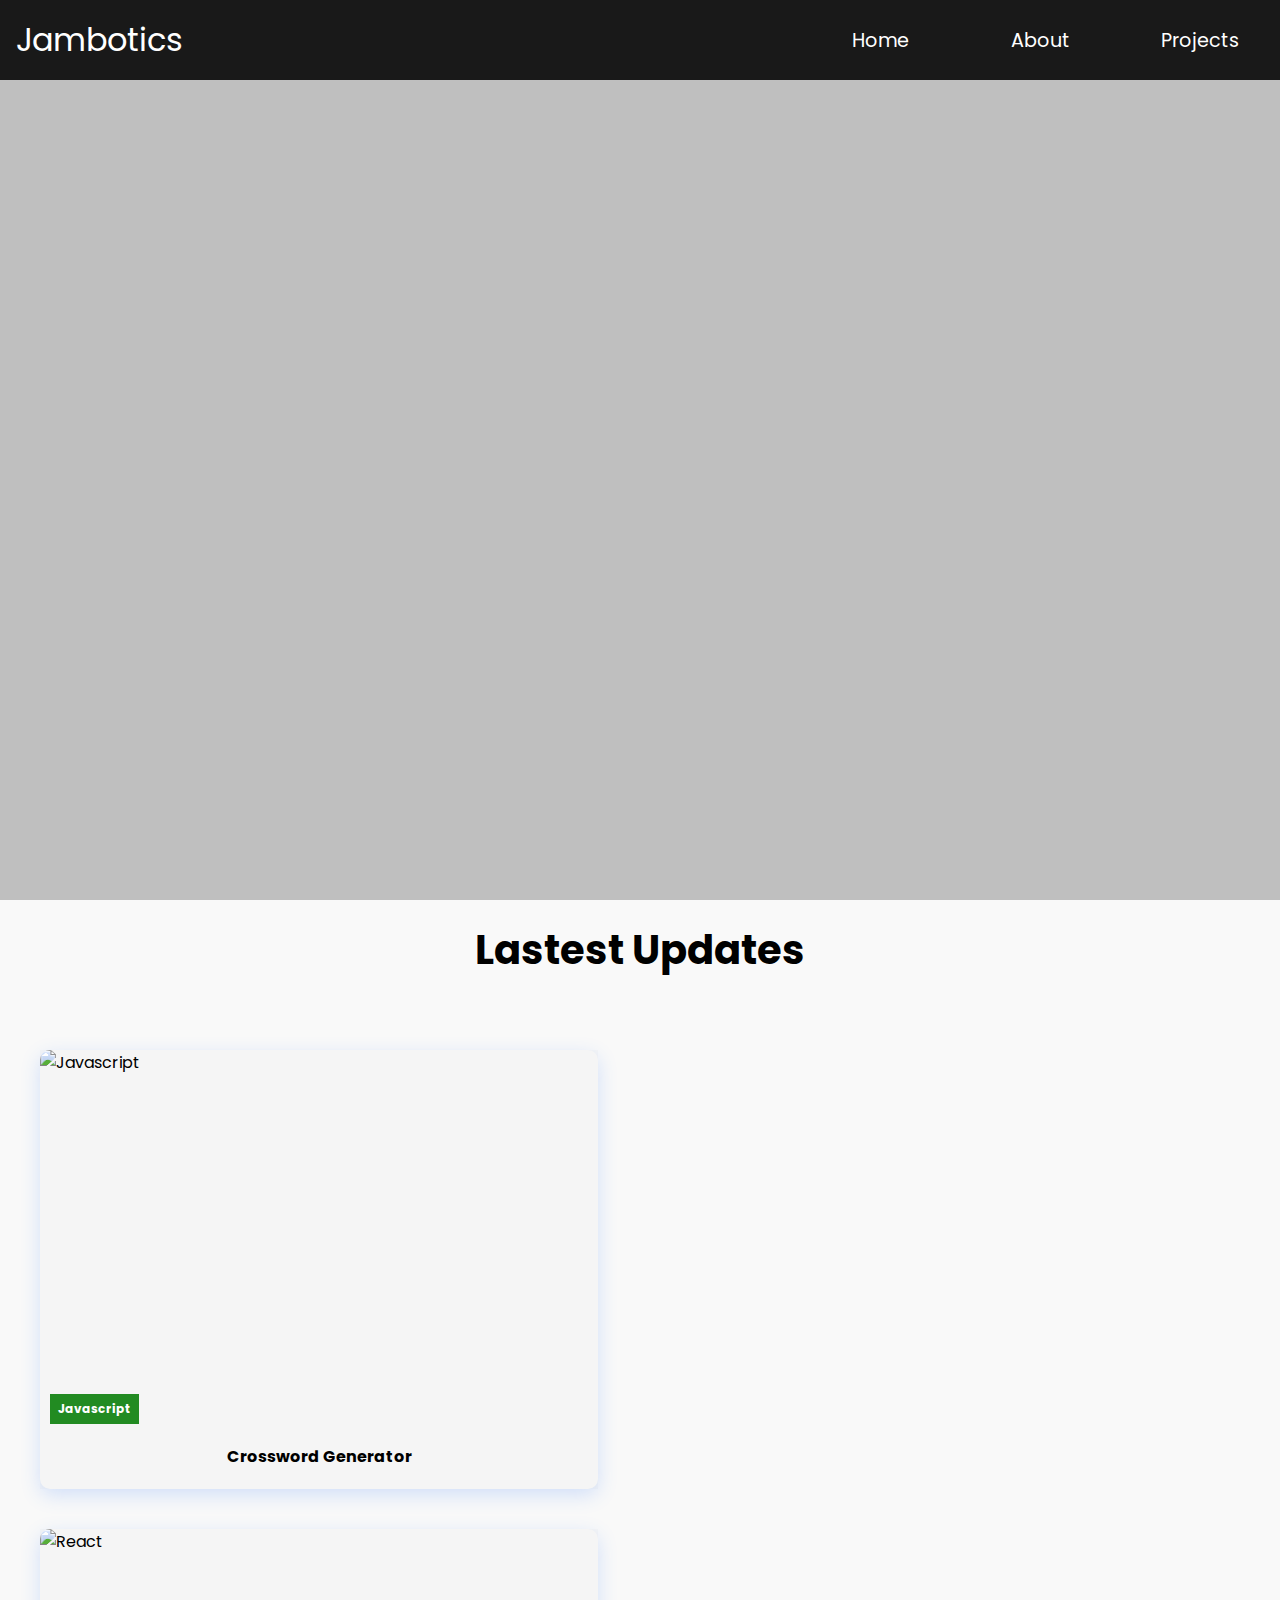
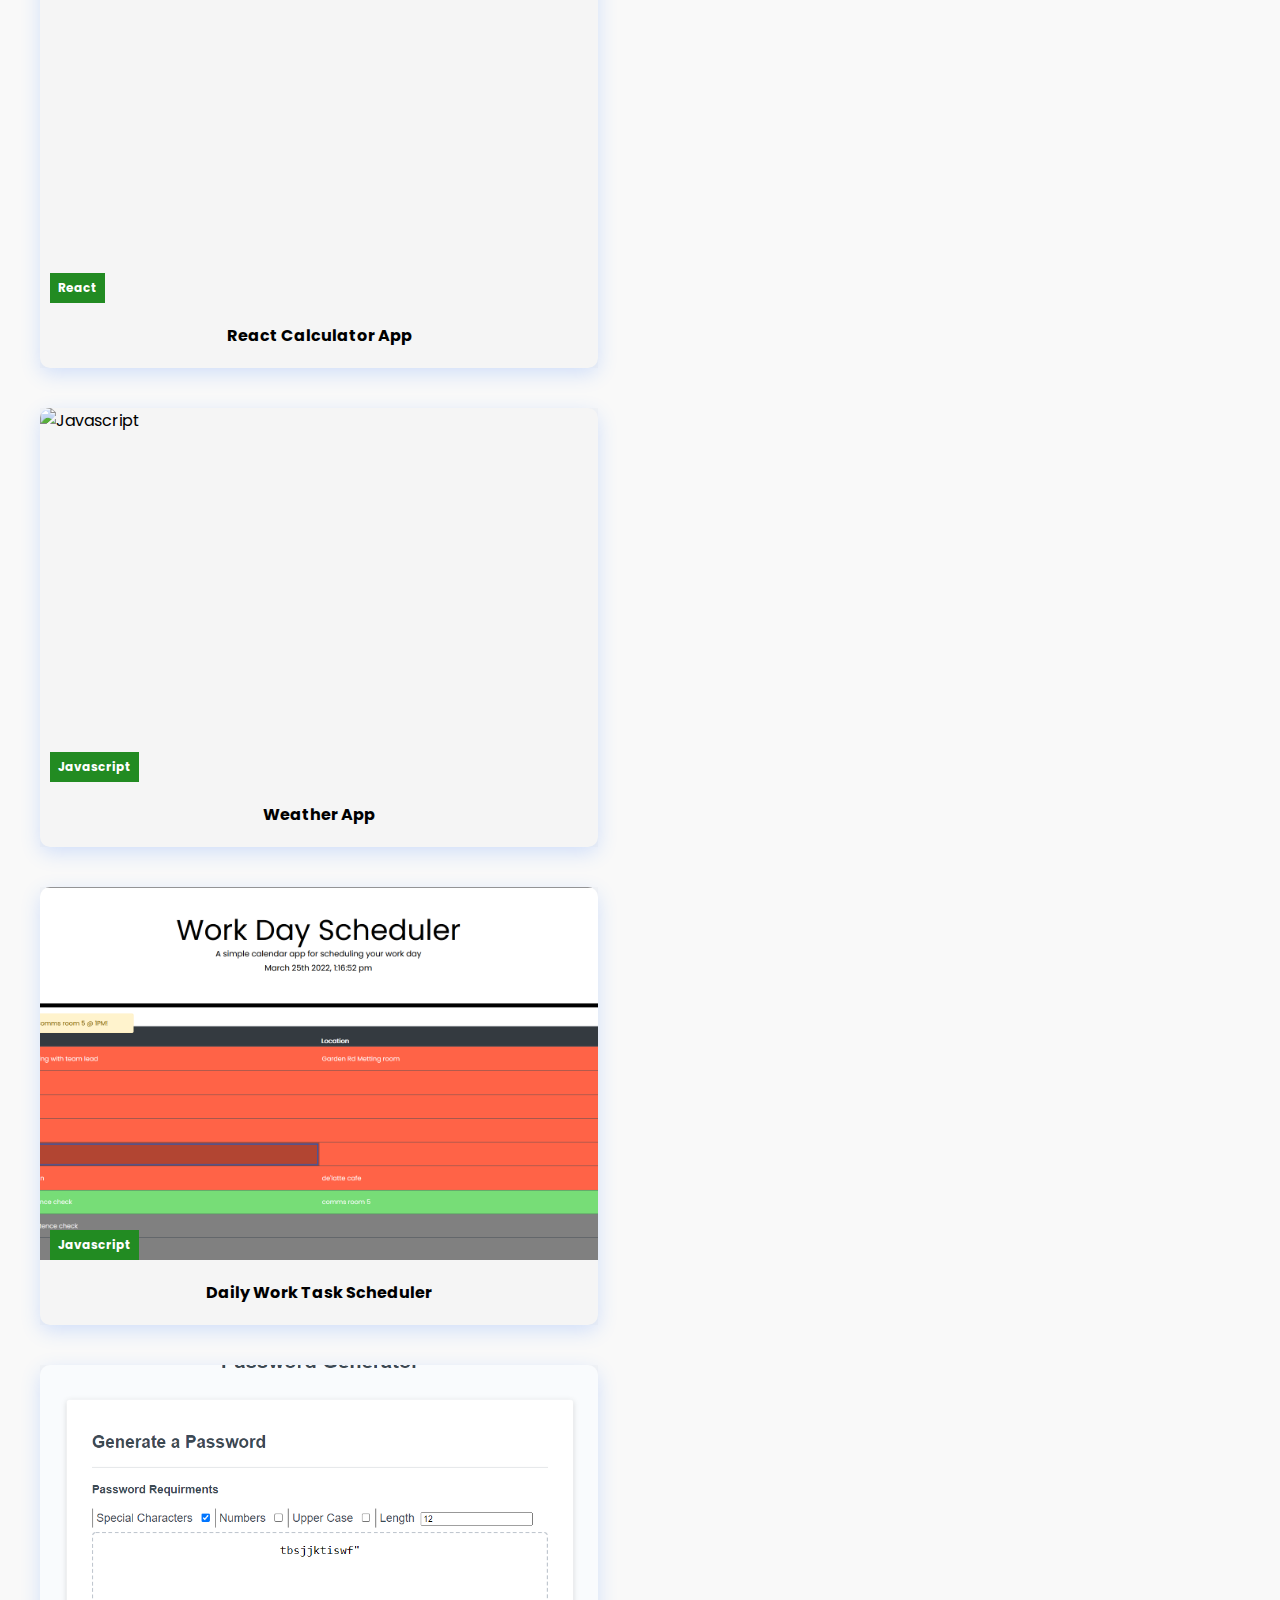
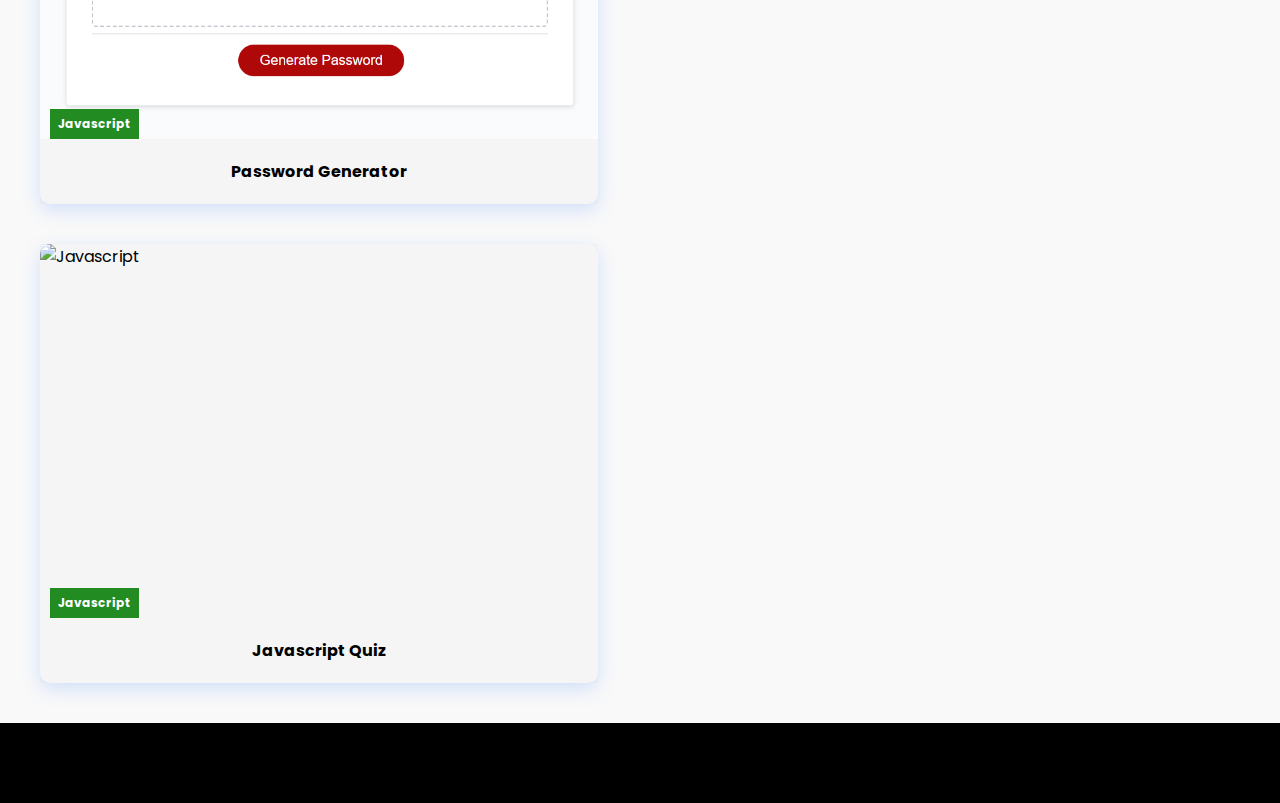
==== index.html @ 5c4785f8 "Add files via upload" ====
<!DOCTYPE html>
<html lang="en">
<head>
    <meta charset="UTF-8">
    <meta http-equiv="X-UA-Compatible" content="IE=edge">
    <meta name="viewport" content="width=device-width, initial-scale=1.0">
    <link rel="stylesheet" href="index.css">
    <script src="https://ajax.googleapis.com/ajax/libs/jquery/3.6.0/jquery.min.js"></script>
    <link rel="stylesheet" href="https://pro.fontawesome.com/releases/v5.10.0/css/all.css" integrity="sha384-AYmEC3Yw5cVb3ZcuHtOA93w35dYTsvhLPVnYs9eStHfGJvOvKxVfELGroGkvsg+p" crossorigin="anonymous"/>
    <title>Jambotics</title>
</head>
<body>
    <!--
        Top nav
    -->
    <header>
        <nav class="Nav">
            <div class="NavContainer">
                <a class="NavLogo" href='/'>
                    Jambotics  <i class="fas fa-robot"></i>
                </a>
            </div>
            <div class="HamburgerMenu">
                <ul>
                    <li>
                        <a class="NavLink" href='/'}>Home</a>
                    </li>
                    <li>
                        <a class="NavLink" href='/about'>About</a>
                    </li>
                    <li>
                        <a class="NavLink" href='/projects' >Projects</a>
                    </li>
                </ul>
            </div>
        </nav>
    </header>
    <!--
        hero section
    -->
    <div class='HeroSection'>
        <video loop autoPlay muted src="./assets/MVI_0322.MP4">
        <h1>Future Awaits</h1>
        <p>For everything tech related</p>
    </div>
    <!--
        updates
    -->
    <div class="UpdatesSection">
        <h1>Lastest Updates</h1>
        <div class="UpdatesWrapper" id="updates">

        </div>
    </div>
    <!--
        footer
    -->
    <footer class='Footer'>
        <div class="FooterWrapper">
            <ul class='FooterInner'>
                <li class='FooterItem'>
                    <a><i class="fab fa-twitter"></i></a>
                </li>
                <li class='FooterItem'>
                    <a><i class="fab fa-linkedin-in"></i></a>
                </li>
                <li class='FooterItem'>
                    <a target="_blank" href='https://github.com/jamesthomasbester'><i class="fab fa-github-alt"></i></a>
                </li>
            </ul>
        </div>
    </footer>
</body>
<script src="index.js"></script>
</html>
---- index.css ----
/* Imports */
@import url('https://fonts.googleapis.com/css2?family=Poppins:ital,wght@0,100;0,200;0,300;0,400;0,600;0,700;0,800;0,900;1,100;1,200;1,300;1,400;1,500;1,600;1,700;1,800;1,900&display=swap');
/* Core */
:root{
  --themePrimary: #fff;
  --themeSecondary: #000;
  --themeAccentPrimary: #4F772D;
}
*{
  box-sizing: border-box;
  margin: 0;
  padding: 0;
  font-family: 'Poppins', sans-serif;
  font-size: 1rem;
}
i:hover{
  color: #fff;
  cursor: pointer;
  transform: scale(1.1);
}
/* Nav */
.Nav{
  z-index: 1;
  background: rgb(25,25,25);
  height: 80px;
  top: 0;
  width: 100%;
  display: flex;
  position: fixed;
  justify-content: center;
  align-items: center;
}
.NavContainer{
  color: #fff;
  width: 100%;
  justify-content: left;
  display: flex;
}
.NavLogo{
  text-decoration: none;
  margin-left: 1rem;
  color: #fff;
  font-size: 2rem;
}
.fa-robot{
  color: #fff;
  font-size: 2rem;
}
.HamburgerMenu{
  right: 0;
  width: 60%;
  height:80px;
}
.HamburgerMenu ul{
  height: 100%;
  justify-content: center;
  display: flex;
  flex-direction: row;
  align-items: center;
}
.HamburgerMenu li{
  display: flex;
  height: 80px;
  width: 100%;
  justify-content: center;
  align-items: center;
  text-align: center;
  list-style: none;
}
.NavLink{
  align-items: center;
  justify-content: center;
  font-size: 1.2rem;
  color: #fff;
  text-decoration: none;
}
.HamburgerMenu li:hover{
  border-bottom: 3px solid #fff; 
}
.fa-bars{
  color: #fff;
  margin-right: 2rem;
  font-size: 2rem;
}
@media screen and (max-width:760px){
  .HamburgerMenu{
    display: flex;
    flex-direction: column;
    width: 100%;
    height: 90vh;
    position: absolute;
    top: 80px;
    left: -100%;
    opacity: 1;
    transition: all 0.5s ease;
  }
  .HamburgerMenu.active{
    background: rgba(0, 0, 0, 0.7);
    left: 0;
    justify-content: center;
    opacity: 1;
    transition: all 0.5s ease;
    z-index: 1;
  }
  .HamburgerMenu ul{
    display: flex;
    flex-direction: column;
  }
  .HamburgerMenu li:hover{
    border: none;
  }
}
/* Home */
.Home{

}
/* Hero Section */
.HeroSection{
  justify-content:center;
  text-align: center;
  display: flex;
  flex-direction: column;
  width: 100%;
  height: 100vh;
  box-shadow: inset 0 0 0 1000px rgba(0, 0, 0, 0.25);
}
.HeroSection video{
    object-fit: cover;
    width: 100%;
    height: 100%;
    position: fixed;
    z-index:-1;
}
.HeroSection h1{
  margin-bottom: 20px;
  color: #fff;
  text-shadow: 1px 1px rgba(255,255,255, 0.5);
  font-size: 3rem;
} 
.HeroSection p{
  color: #fff;
  font-size: 1.3rem;
}
/* Updates Section */
.UpdatesSection{
  width: 100%;
  max-width: 100%;
  display: flex;
  flex-direction: column;
  justify-content: center;
  align-self: center;
  background: #f9f9f9;
  padding: 20px;
}
.UpdatesSection h1{
  max-width: 100%;
  text-align:center;
  font-size: 2.5rem;
}
.UpdatesWrapper{
  max-width: 100%;
  display: grid;
  grid-template-columns: repeat(2, 1fr);
  margin-top: 50px;
  justify-content: center;
  align-items: center;
}
/* Feed */
.ArticleItem{
  width: 90%;
  background-color: #f5f5f5;
  margin:20px ;
}
.ArticleLink {
  display: flex;
  flex-direction: column;
  width: 100%;
  box-shadow: 0 6px 20px rgba(56, 125, 255, 0.2);
  border-radius: 10px;
  text-decoration: none;
  color: #000;
  overflow: hidden;
}
.ArticleTag{
  overflow: hidden;
  position: relative;
  width: 100%;
  padding-top: 67%;
}
.ArticleTag::after{
  content: attr(data-category);
  position: absolute;
  bottom: 0;
  margin-left: 10px;
  padding: 6px 8px;
  max-width: calc((-100%)- 60px);
  font-size: 12px;
  font-weight: 700;
  color: #fff;
  background-color:forestgreen;
  box-sizing: border-box;
}
.ArticleImg{
  position: absolute;
  top: 0;
  right: 0;
  left: 0;
  bottom: 0;
  width: 100%;
  height: 100%;
  object-fit: cover;
  transition: all 0.2s linear;
}
.ArticleImg:hover{
  transform: scale(1.1);
}
.ArticleTitle{
  padding: 20px 30px;
  text-align: center;
}
/* Feed Item */
.FeedPage{
  height: 300px;
}
.FeedArticle{
  padding-top: 100px;
  text-align: center;
  background: blue;
  width: 100%;
  height: 100%;
  color: #000;
}
/* Projects */
.ProjectsPage{
  position: relative;
  display: inline;
  flex-grow: 1;
  height:100%;
  width:100%;
  justify-content: center;
  align-items: center;
  margin-top: 100px;
}
.ProjectsWrapper{
  display: grid;
  justify-content: center;
  grid-template-columns: repeat(5, 1fr);
  align-items: center;
  flex-direction: row;
  margin-top: 120px;
  width:100%;
  height:100%;
}
/* About */
.AboutPage {
  margin-top: 80px;
  display: flex;
  flex-grow: 1;
}
.ProfileWrapper{
  width:100%;
  height:100%;
}
.ProfileWrapper h1{
  font-size: 4rem;
  text-transform:uppercase;
}
.ProfileBanner{
  z-index: 1;
  height: 500px;
  width: 100%;
  background: linear-gradient(to right, rgba(0,0,0,0.1) 0%, rgba(0,0,0,0.3) 50% , rgba(255,255,255,0.3) 100%);
  display: flex;
  flex-direction: row;
}
.RightImg{
  background-color: black;
  z-index: -1;
  justify-content: center;
  align-items: center;
  display: flex;
  width: 100%;
  height: 100%;
}
.RightImg img{
  height: 100%;
}
.LeftImg{
  z-index: -1;
  background: black;
  width: 100%;
  height: 100%;
}
.LeftImg h1{
  font-size: 3rem;
  color: white;
}
/* Weather Page */
.map-container{
  background-color: black;
  margin-top: 80px;
  display:flex;
  flex-direction: column;
  overflow: hidden;
  height: 100vh;
  min-height: 100vh;
  width: 100%;
  justify-content: center;
}

.map-container input{
  background-color: rgba(0,0,0, 0.7);
  color: whitesmoke;
  text-align: center;
  text-transform: uppercase;
  width: 230px;
  height: 30px;
  border: none;
  border-radius: 10px;
  position: fixed;
  top: 20%;
  left: calc(50% - 115px);
}

.blue{
  background-color: rgba(0,0,0, 0.4);
  position: absolute;
  box-shadow: 2px 2px 2px 2px rgba(255, 255, 255, 0.3);
  bottom: calc(50% - 135px);
  left: calc(50% - 125px);
  border-radius: 50%;
  width: 250px;
  height: 250px;
  border: 7px solid aqua;
  animation: circle 2.5s infinite alternate;
}

.red{
    background-color: rgba(0,0,0, 0.4);
    position: absolute;
    box-shadow: 2px 2px 2px 2px rgba(255, 255, 255, 0.3);
    bottom: calc(50% - 135px);
    left: calc(50% - 125px);
    border-radius: 50%;
    width: 250px;
    height: 250px;
    border: 7px solid orangered;
    animation: fire 2.5s infinite alternate;
}

@keyframes circle {
  0%{
    border-color: aquamarine;
    transform: scale(1);
  }
  100%{
    border-color: aqua;
    transform: scale(1.05);
  }
}

@keyframes fire {
  0%{
    border-color: orangered;
    transform: scale(1);
  }
  100%{
    border-color: crimson;
    transform: scale(1.05);
  }
}

.info{
  position: absolute;
  bottom: 30px;
  left: calc(50% - 90px);
  color: azure;
}


.h2temp{
  color: whitesmoke;
  font-size: 5rem;
  margin-top: calc(50% - 3rem);
  text-align: center;
  font-weight: 200;
}

@media screen and (max-height: 560px) {

  .blue{
    top: 200px;
  }
  .red{
    top: 200px;
  }
  .Nav{
    height: 30px;
  }
}
/* Footer */
.Footer {
  display: flex;
  bottom: 0;
  flex-grow: 1;
  width: 100%;
  background: #000;
  color: #fff;
}

.FooterWrapper{
  width: 100%;
  margin: 20px;
}

.FooterInner {
  width: 100%;
  justify-content: center;
  display: flex;
  flex-direction: row;
  list-style: none;
}

.FooterItem{
  margin:20px 40px;
}

.FooterItem a {
  text-decoration: none;
  color: #fff;
}
/* rock paper scissors */
.rock{
  margin-top: 80px;
}
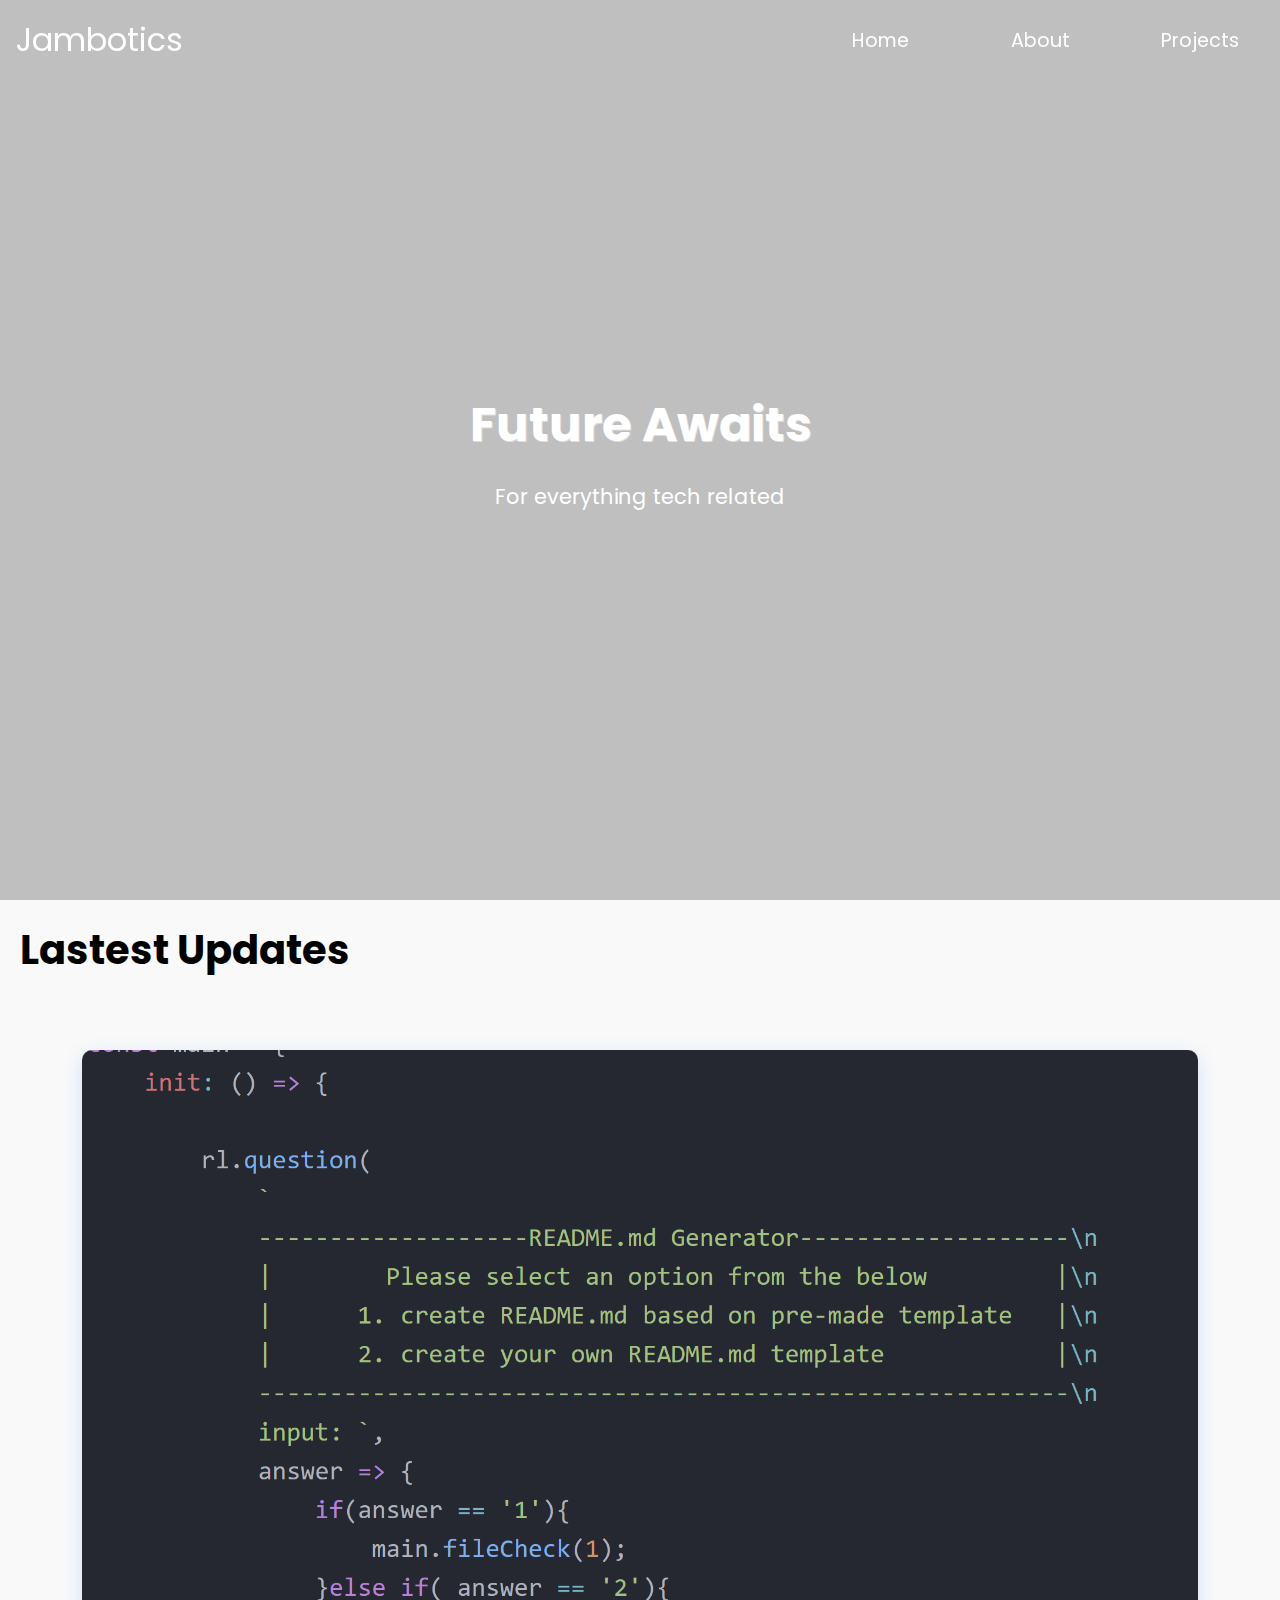
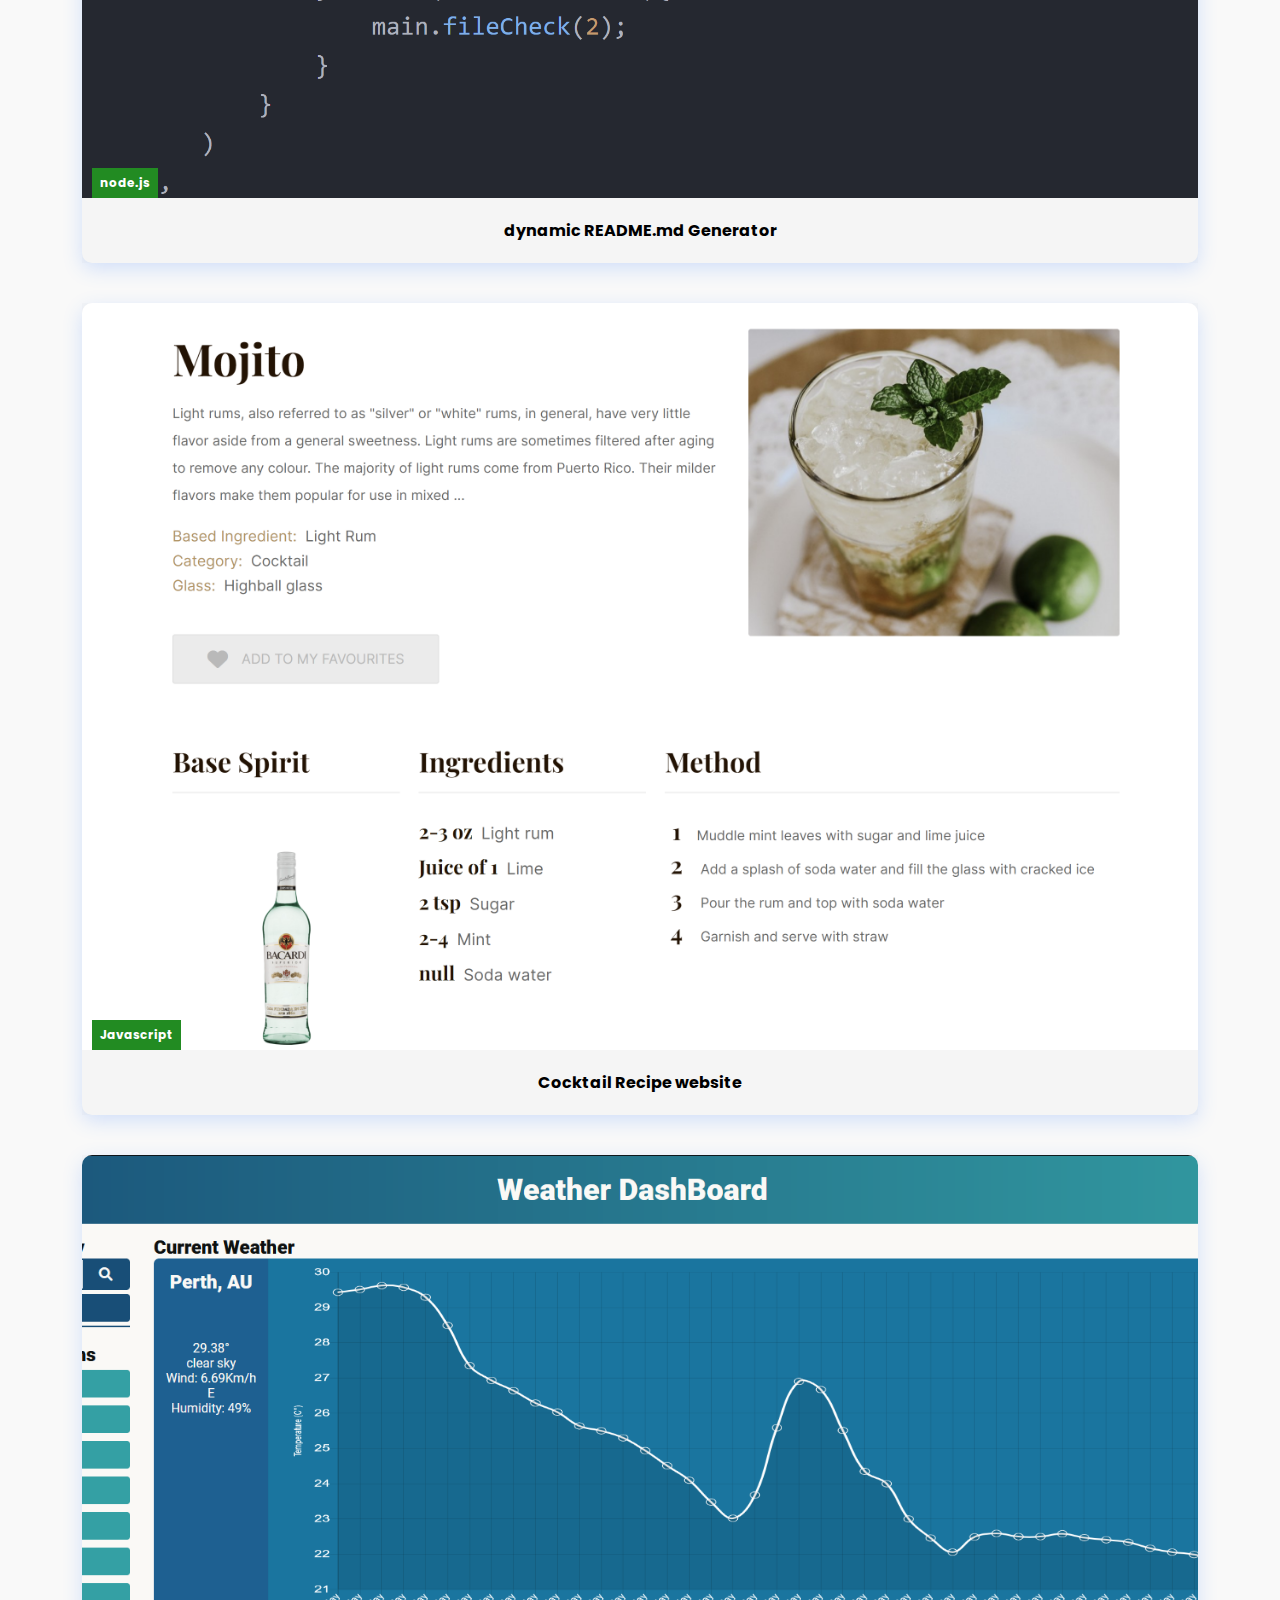
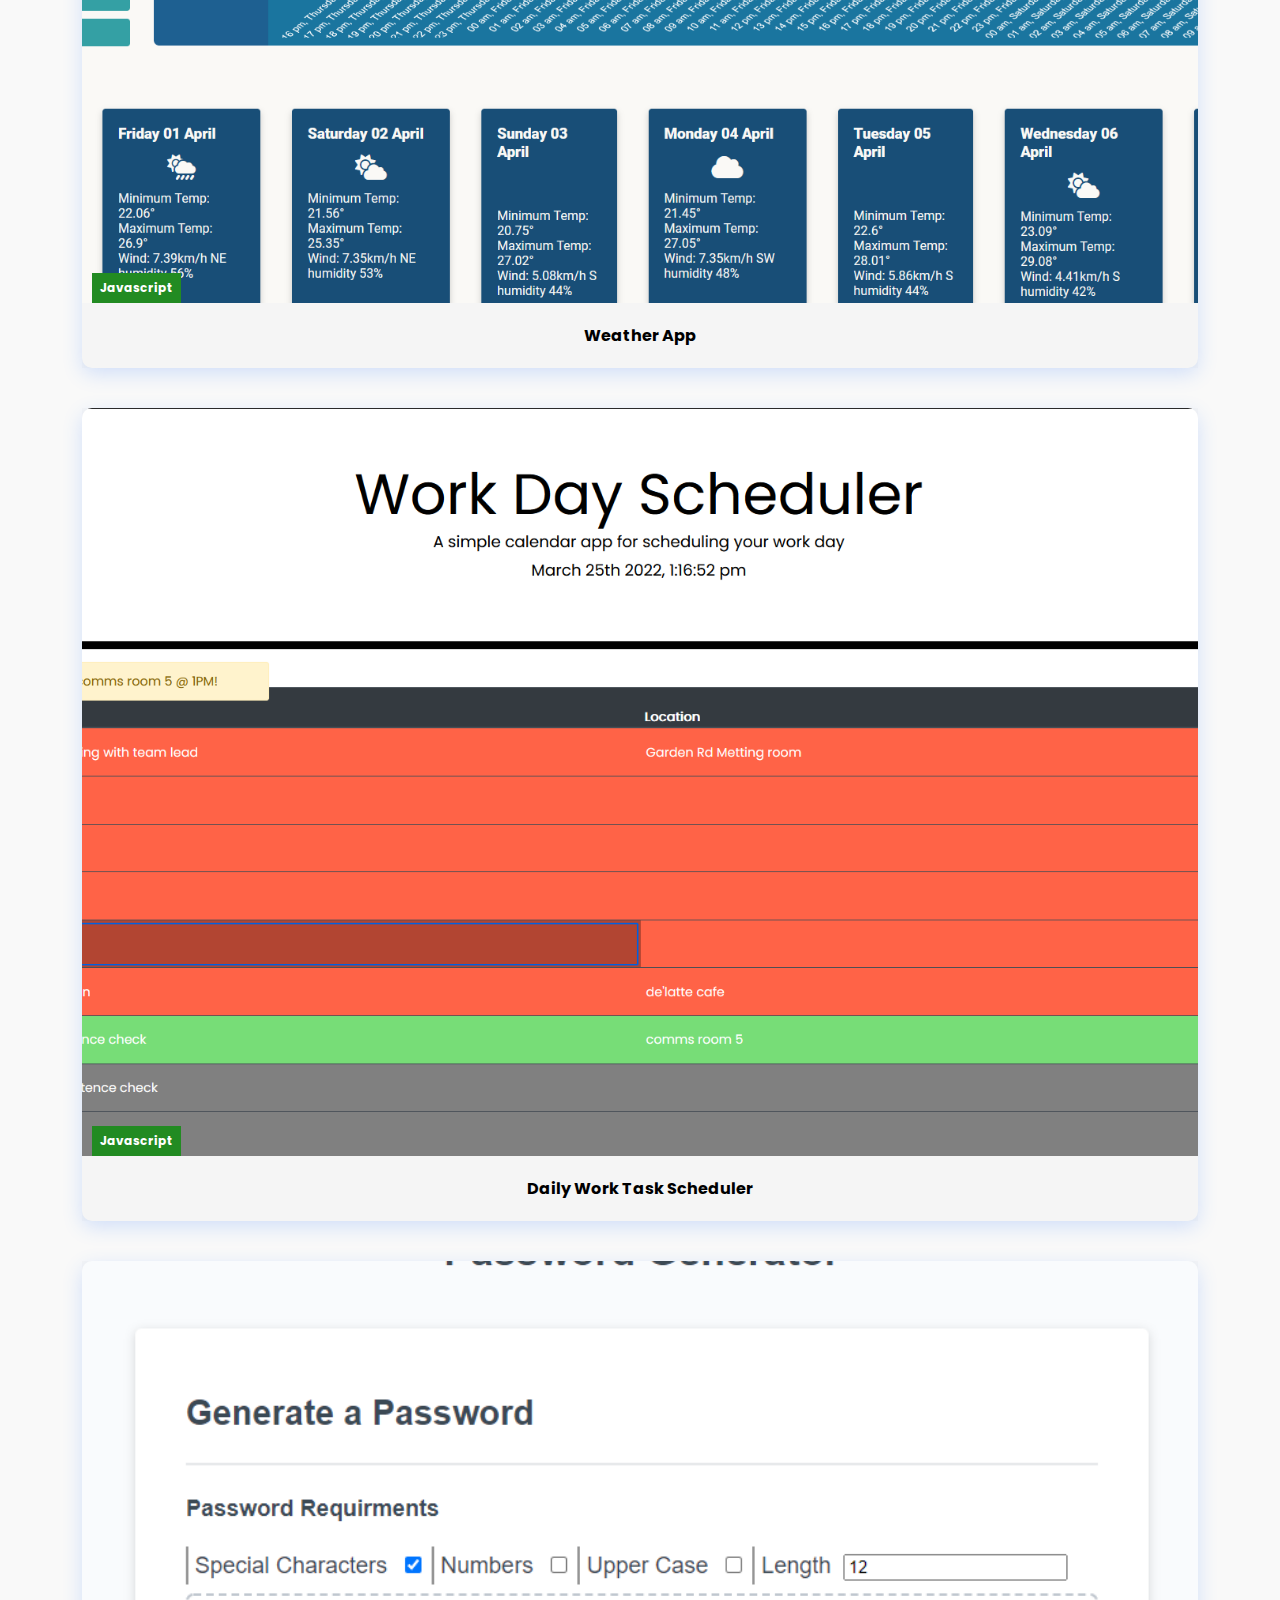
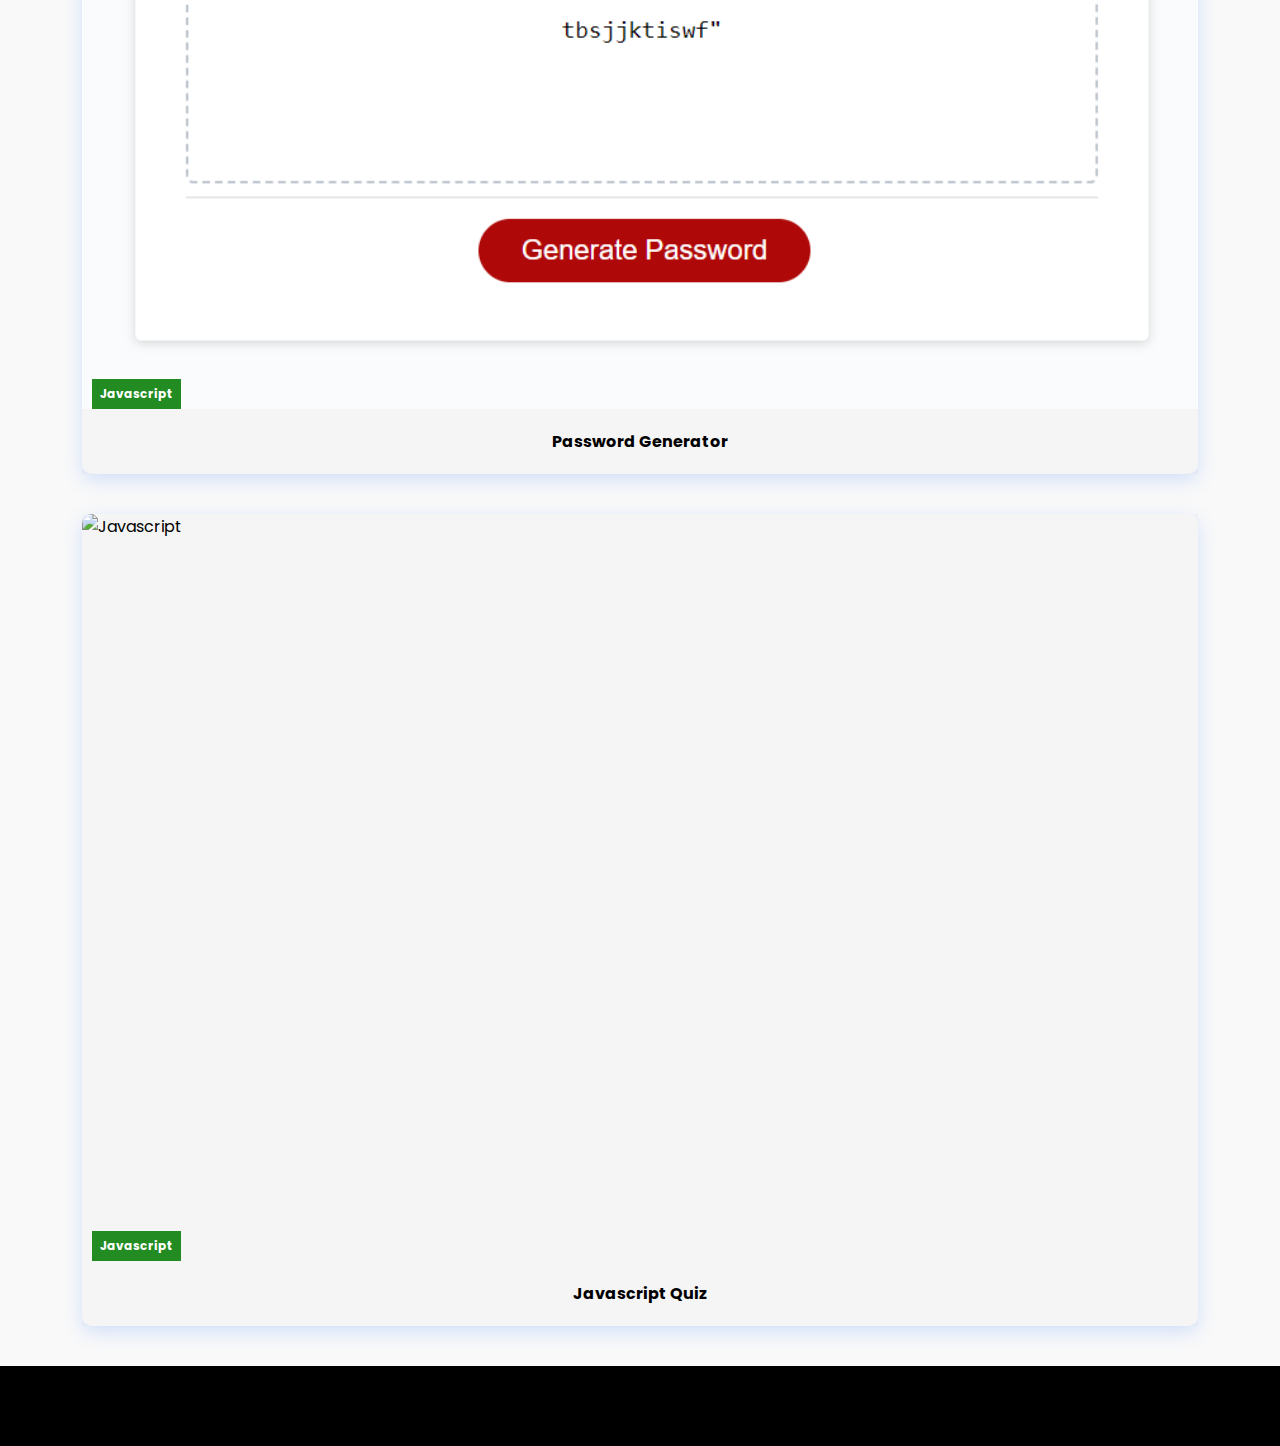
==== commit 34e4f35b: "added links" ====
--- a/index.html
+++ b/index.html
@@ -39,7 +39,6 @@
         hero section
     -->
     <div class='HeroSection'>
-        <video loop autoPlay muted src="./assets/MVI_0322.MP4">
         <h1>Future Awaits</h1>
         <p>For everything tech related</p>
     </div>
@@ -59,10 +58,10 @@
         <div class="FooterWrapper">
             <ul class='FooterInner'>
                 <li class='FooterItem'>
-                    <a><i class="fab fa-twitter"></i></a>
+                    <a target="_blank" href="https://twitter.com/jamesbester1"><i class="fab fa-twitter"></i></a>
                 </li>
                 <li class='FooterItem'>
-                    <a><i class="fab fa-linkedin-in"></i></a>
+                    <a target="_blank" href="https://www.linkedin.com/in/james-bester-49452a73/"><i class="fab fa-linkedin-in"></i></a>
                 </li>
                 <li class='FooterItem'>
                     <a target="_blank" href='https://github.com/jamesthomasbester'><i class="fab fa-github-alt"></i></a>
--- a/index.css
+++ b/index.css
@@ -21,7 +21,7 @@
 /* Nav */
 .Nav{
   z-index: 1;
-  background: rgb(25,25,25);
+  background: transparent;
   height: 80px;
   top: 0;
   width: 100%;
@@ -116,6 +116,8 @@
 }
 /* Hero Section */
 .HeroSection{
+  background: url('./assets/erskine\ waterfalls\,\ port.png');
+  background-size: cover;
   justify-content:center;
   text-align: center;
   display: flex;
@@ -124,13 +126,7 @@
   height: 100vh;
   box-shadow: inset 0 0 0 1000px rgba(0, 0, 0, 0.25);
 }
-.HeroSection video{
-    object-fit: cover;
-    width: 100%;
-    height: 100%;
-    position: fixed;
-    z-index:-1;
-}
+
 .HeroSection h1{
   margin-bottom: 20px;
   color: #fff;
@@ -154,13 +150,13 @@
 }
 .UpdatesSection h1{
   max-width: 100%;
-  text-align:center;
+  text-align:left;
   font-size: 2.5rem;
 }
 .UpdatesWrapper{
   max-width: 100%;
-  display: grid;
-  grid-template-columns: repeat(2, 1fr);
+  display: flex;
+  flex-direction: column;
   margin-top: 50px;
   justify-content: center;
   align-items: center;
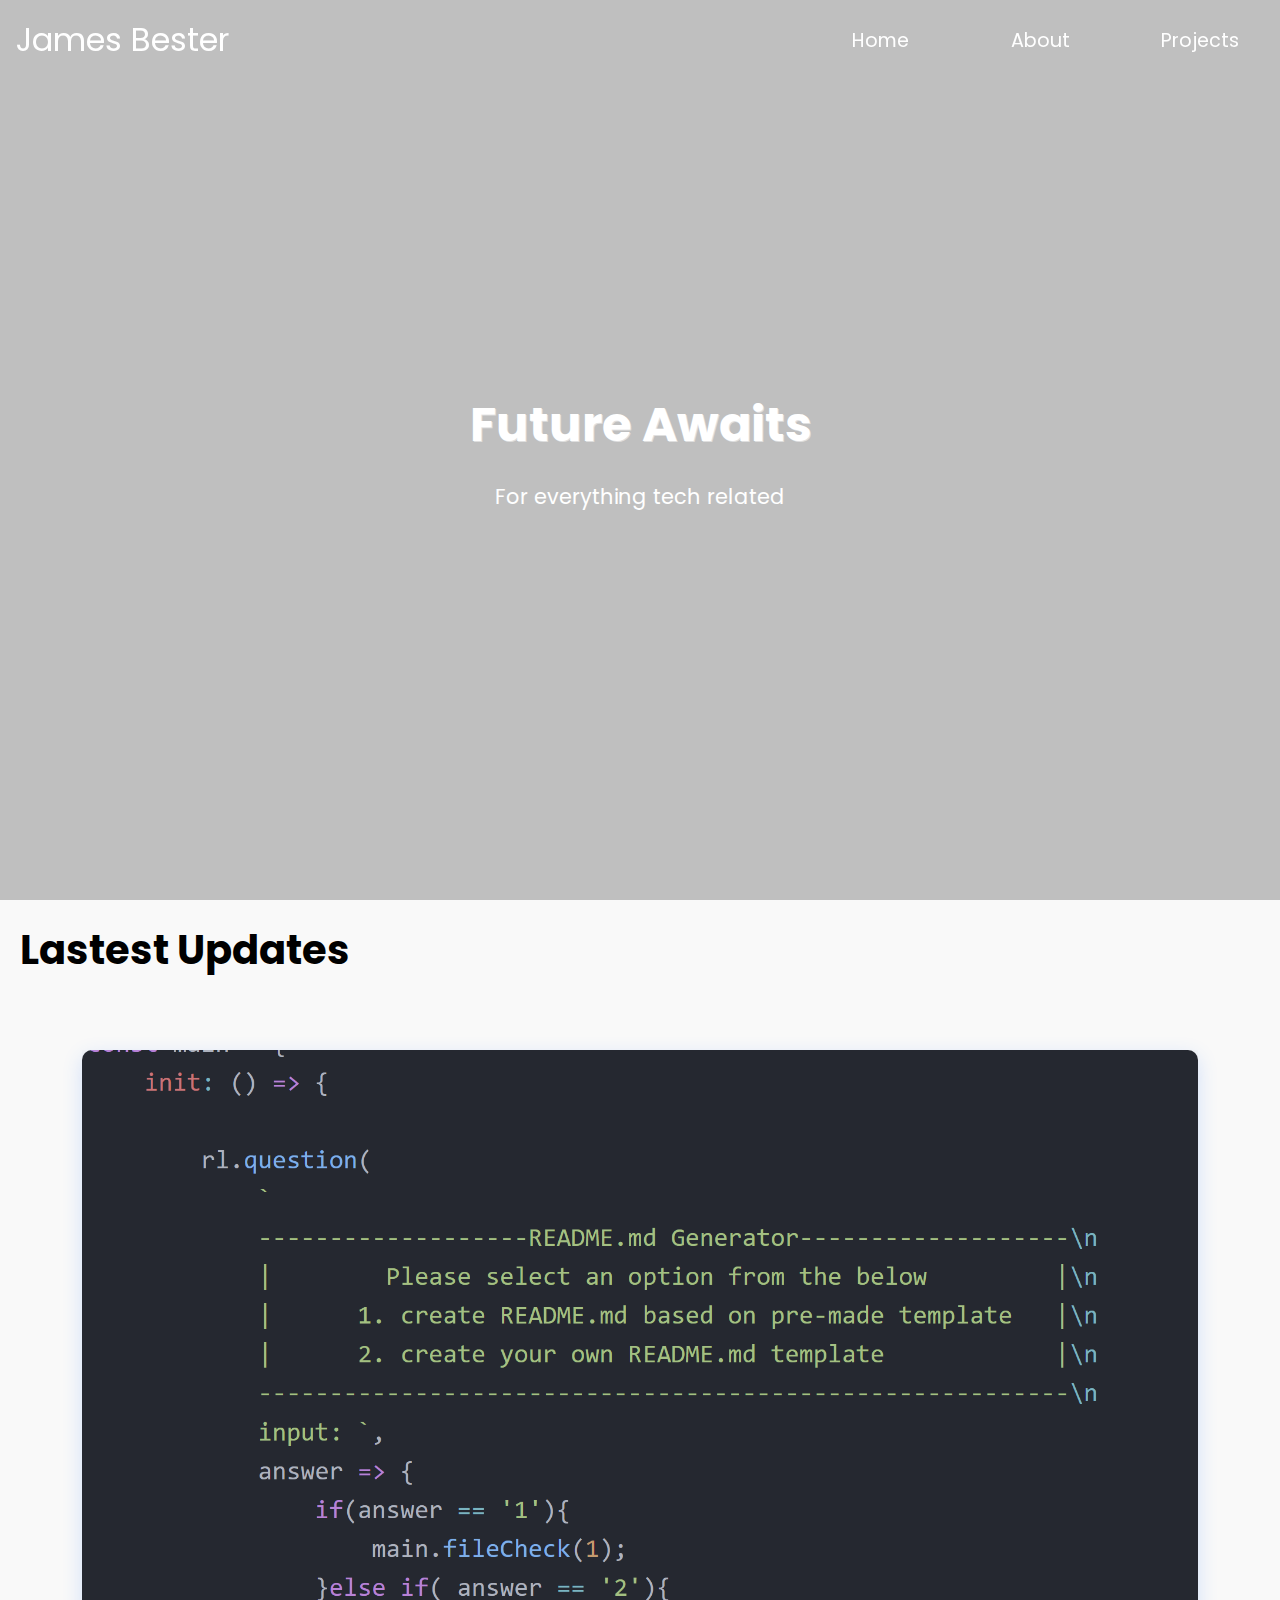
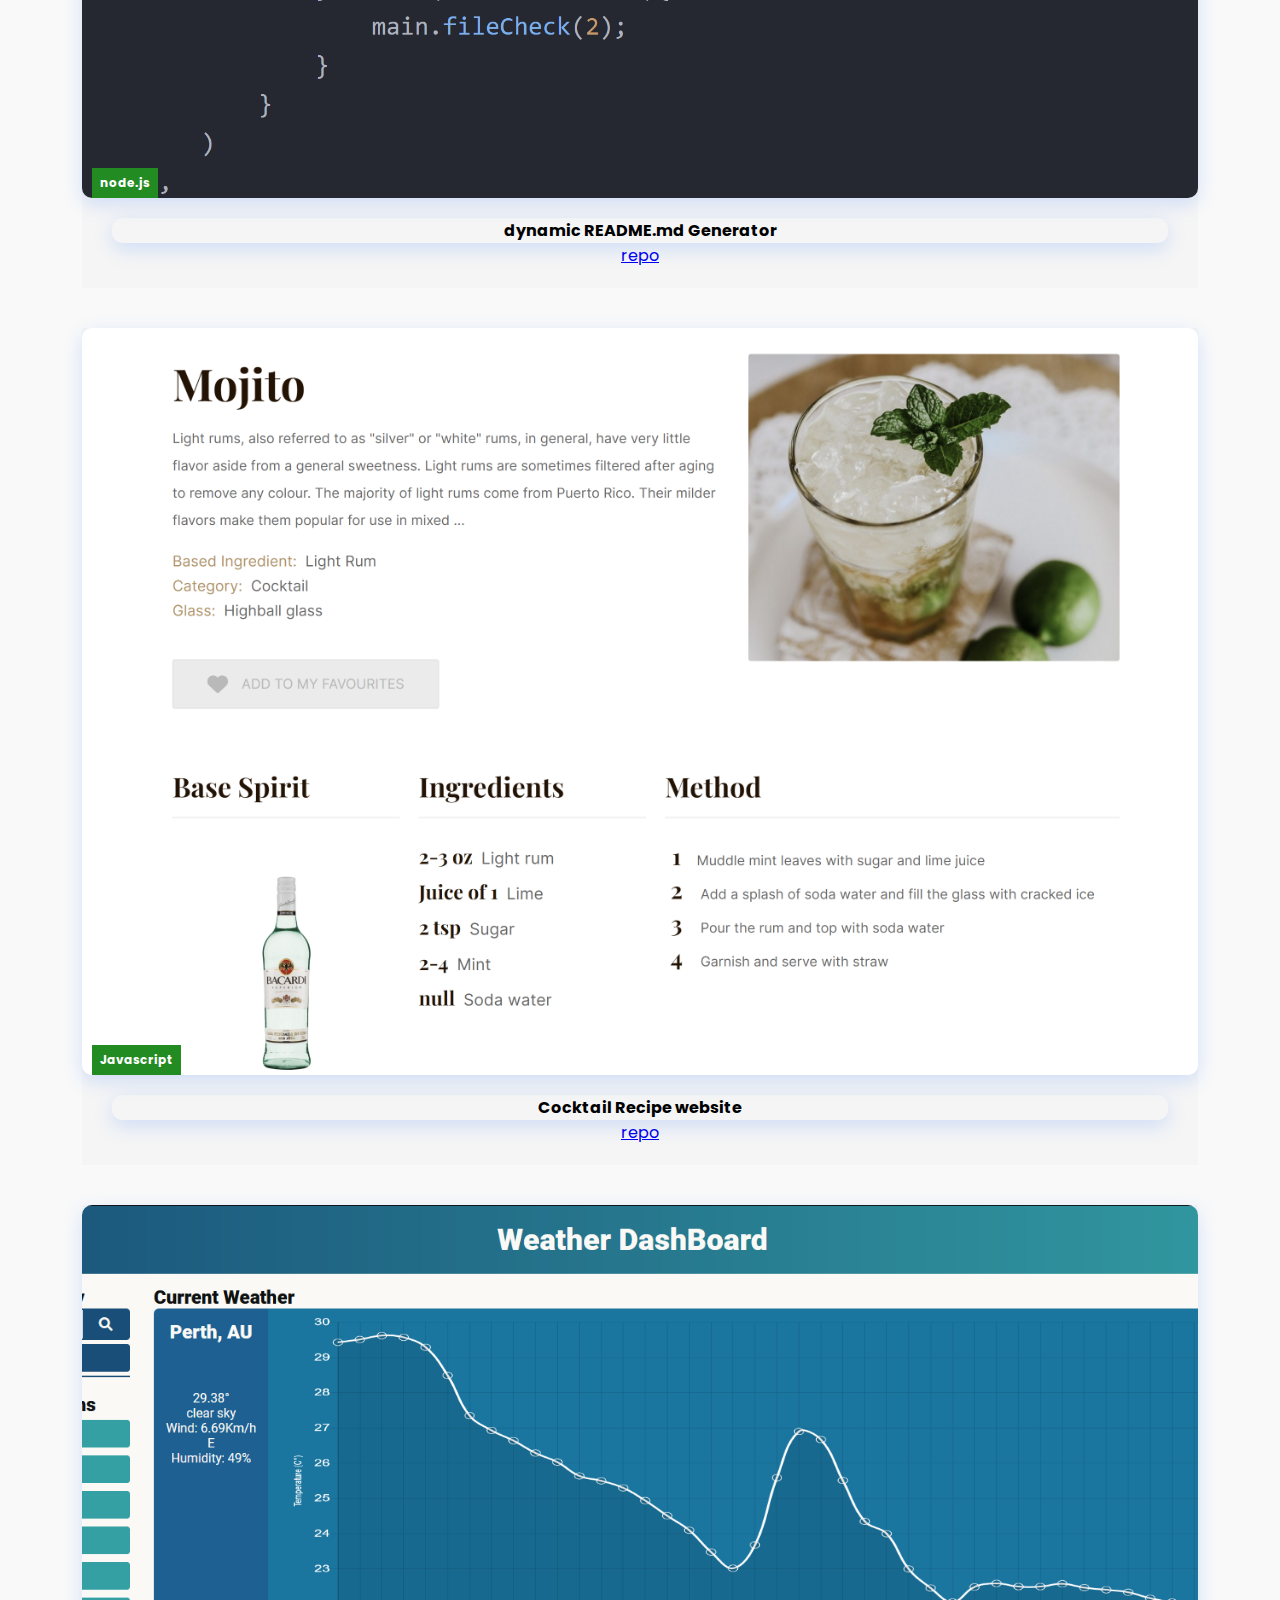
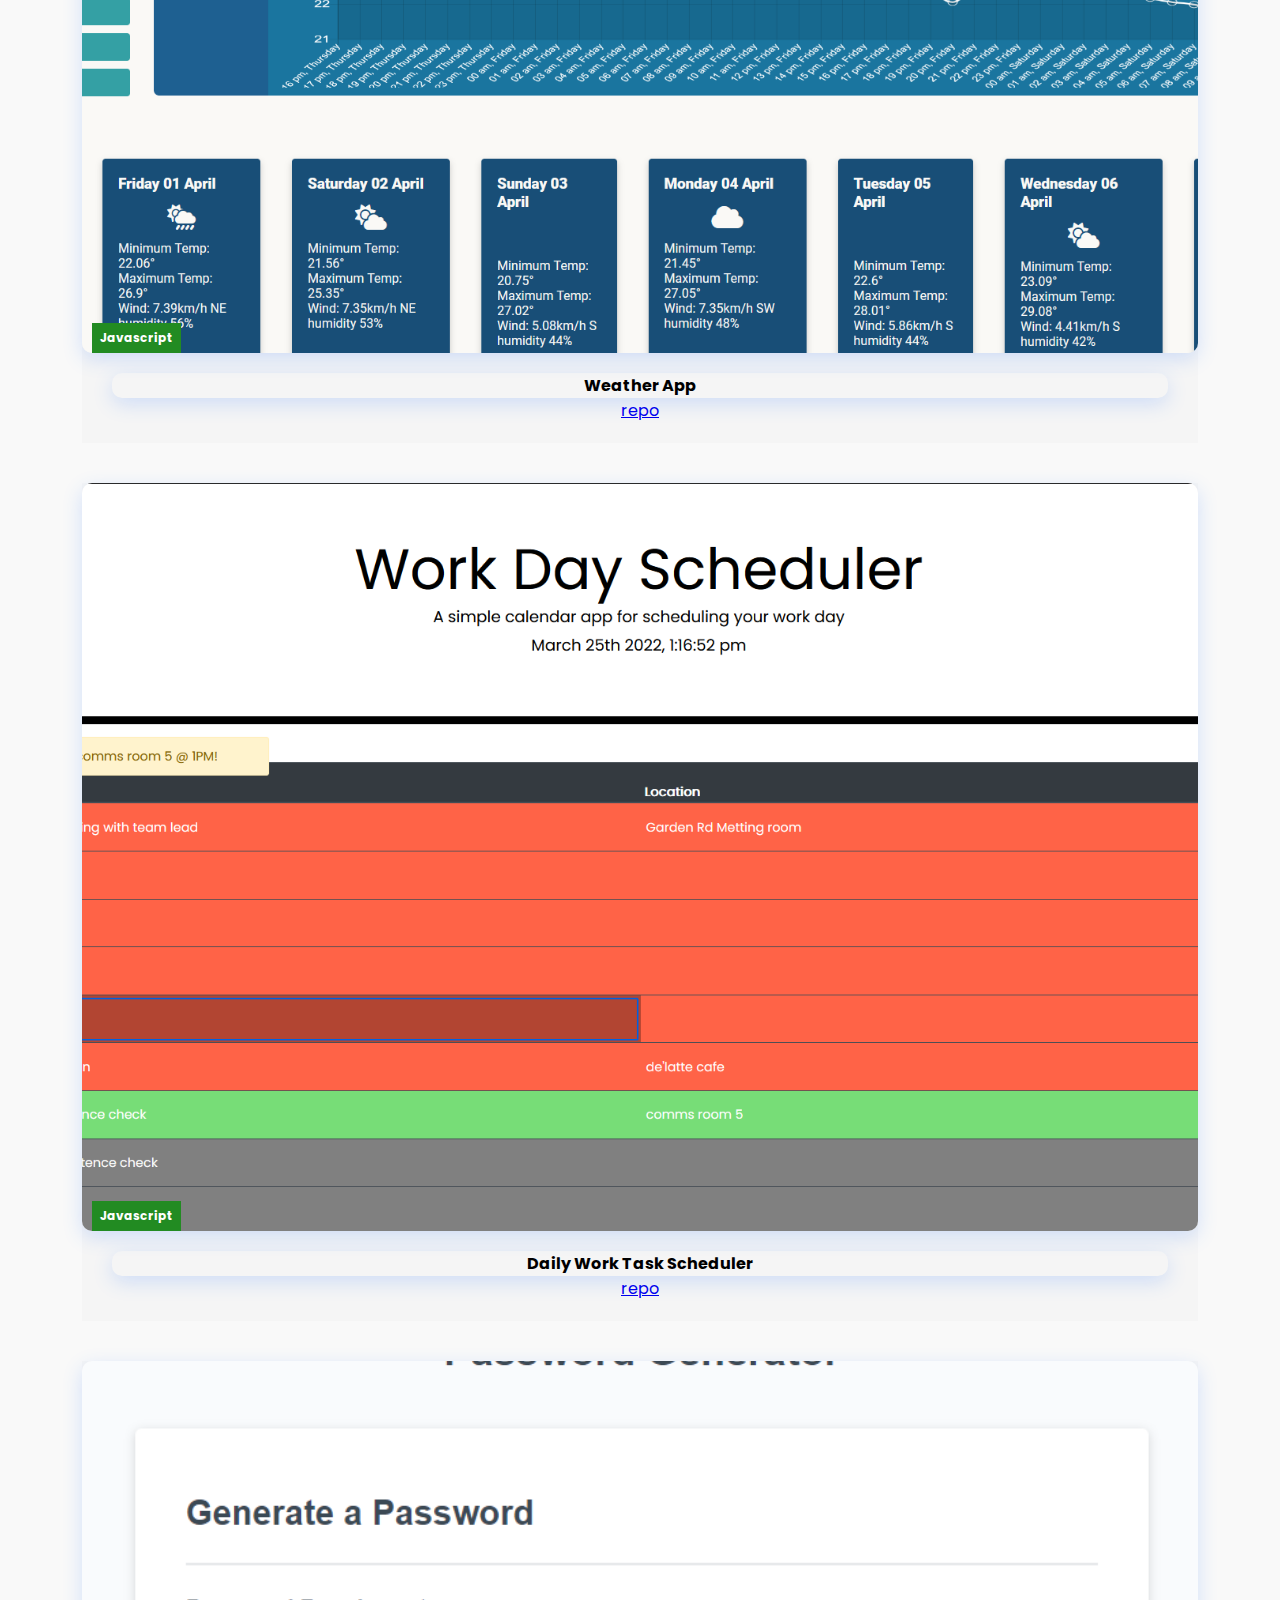
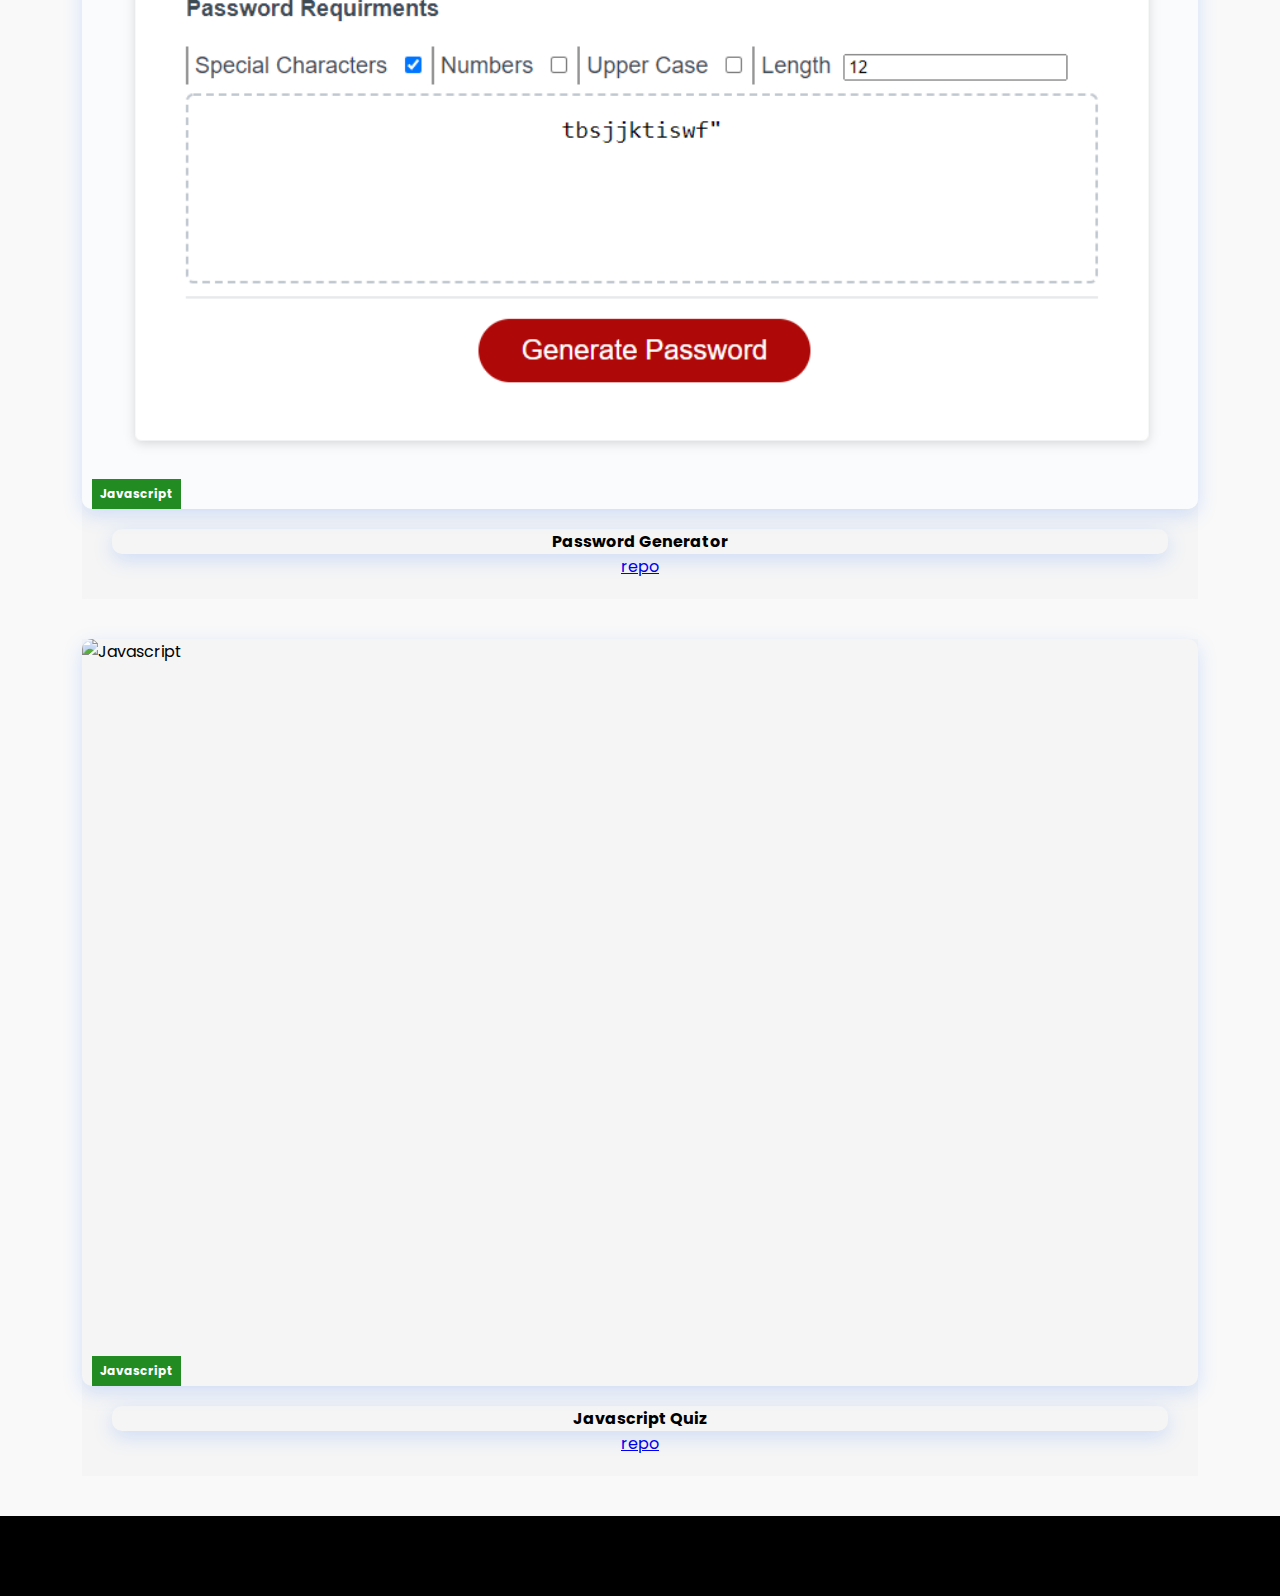
==== commit 9f27f22c: "added abouut page" ====
--- a/index.html
+++ b/index.html
@@ -7,7 +7,7 @@
     <link rel="stylesheet" href="index.css">
     <script src="https://ajax.googleapis.com/ajax/libs/jquery/3.6.0/jquery.min.js"></script>
     <link rel="stylesheet" href="https://pro.fontawesome.com/releases/v5.10.0/css/all.css" integrity="sha384-AYmEC3Yw5cVb3ZcuHtOA93w35dYTsvhLPVnYs9eStHfGJvOvKxVfELGroGkvsg+p" crossorigin="anonymous"/>
-    <title>Jambotics</title>
+    <title>James Bester</title>
 </head>
 <body>
     <!--
@@ -17,7 +17,7 @@
         <nav class="Nav">
             <div class="NavContainer">
                 <a class="NavLogo" href='/'>
-                    Jambotics  <i class="fas fa-robot"></i>
+                    James Bester  <i class="fas fa-robot"></i>
                 </a>
             </div>
             <div class="HamburgerMenu">
@@ -26,10 +26,10 @@
                         <a class="NavLink" href='/'}>Home</a>
                     </li>
                     <li>
-                        <a class="NavLink" href='/about'>About</a>
+                        <a class="NavLink" href='/about.html'>About</a>
                     </li>
                     <li>
-                        <a class="NavLink" href='/projects' >Projects</a>
+                        <a class="NavLink" href='/projects.html' >Projects</a>
                     </li>
                 </ul>
             </div>
--- a/index.css
+++ b/index.css
@@ -20,6 +20,7 @@
 }
 /* Nav */
 .Nav{
+  transition: all .5s;
   z-index: 1;
   background: transparent;
   height: 80px;
@@ -248,151 +249,34 @@
   height:100%;
 }
 /* About */
-.AboutPage {
-  margin-top: 80px;
-  display: flex;
-  flex-grow: 1;
-}
-.ProfileWrapper{
-  width:100%;
-  height:100%;
-}
-.ProfileWrapper h1{
-  font-size: 4rem;
-  text-transform:uppercase;
-}
-.ProfileBanner{
-  z-index: 1;
-  height: 500px;
-  width: 100%;
-  background: linear-gradient(to right, rgba(0,0,0,0.1) 0%, rgba(0,0,0,0.3) 50% , rgba(255,255,255,0.3) 100%);
-  display: flex;
-  flex-direction: row;
-}
-.RightImg{
-  background-color: black;
-  z-index: -1;
-  justify-content: center;
-  align-items: center;
-  display: flex;
-  width: 100%;
+.about-me-page{
+  display: flex;
+  padding-top: 100px;
+  background-color: #1b1b1b;
+}
+.about-me{
+  text-align: center;
+  width: 40vw;
+  padding: 0 5%;
+  color: #fff;
+}
+
+.about-me img{
+  width: 100%;
+  border-radius: 10px;
+}
+.about-me i{
+  color: #fff;
+  font-size: 2rem;
+}
+.resume{
+  justify-content: center;
+  height: calc(100vh - 100px);
+  width: 60vw;
+}
+.resume iframe{
   height: 100%;
-}
-.RightImg img{
-  height: 100%;
-}
-.LeftImg{
-  z-index: -1;
-  background: black;
-  width: 100%;
-  height: 100%;
-}
-.LeftImg h1{
-  font-size: 3rem;
-  color: white;
-}
-/* Weather Page */
-.map-container{
-  background-color: black;
-  margin-top: 80px;
-  display:flex;
-  flex-direction: column;
-  overflow: hidden;
-  height: 100vh;
-  min-height: 100vh;
-  width: 100%;
-  justify-content: center;
-}
-
-.map-container input{
-  background-color: rgba(0,0,0, 0.7);
-  color: whitesmoke;
-  text-align: center;
-  text-transform: uppercase;
-  width: 230px;
-  height: 30px;
-  border: none;
-  border-radius: 10px;
-  position: fixed;
-  top: 20%;
-  left: calc(50% - 115px);
-}
-
-.blue{
-  background-color: rgba(0,0,0, 0.4);
-  position: absolute;
-  box-shadow: 2px 2px 2px 2px rgba(255, 255, 255, 0.3);
-  bottom: calc(50% - 135px);
-  left: calc(50% - 125px);
-  border-radius: 50%;
-  width: 250px;
-  height: 250px;
-  border: 7px solid aqua;
-  animation: circle 2.5s infinite alternate;
-}
-
-.red{
-    background-color: rgba(0,0,0, 0.4);
-    position: absolute;
-    box-shadow: 2px 2px 2px 2px rgba(255, 255, 255, 0.3);
-    bottom: calc(50% - 135px);
-    left: calc(50% - 125px);
-    border-radius: 50%;
-    width: 250px;
-    height: 250px;
-    border: 7px solid orangered;
-    animation: fire 2.5s infinite alternate;
-}
-
-@keyframes circle {
-  0%{
-    border-color: aquamarine;
-    transform: scale(1);
-  }
-  100%{
-    border-color: aqua;
-    transform: scale(1.05);
-  }
-}
-
-@keyframes fire {
-  0%{
-    border-color: orangered;
-    transform: scale(1);
-  }
-  100%{
-    border-color: crimson;
-    transform: scale(1.05);
-  }
-}
-
-.info{
-  position: absolute;
-  bottom: 30px;
-  left: calc(50% - 90px);
-  color: azure;
-}
-
-
-.h2temp{
-  color: whitesmoke;
-  font-size: 5rem;
-  margin-top: calc(50% - 3rem);
-  text-align: center;
-  font-weight: 200;
-}
-
-@media screen and (max-height: 560px) {
-
-  .blue{
-    top: 200px;
-  }
-  .red{
-    top: 200px;
-  }
-  .Nav{
-    height: 30px;
-  }
+  width: 100%;
 }
 /* Footer */
 .Footer {
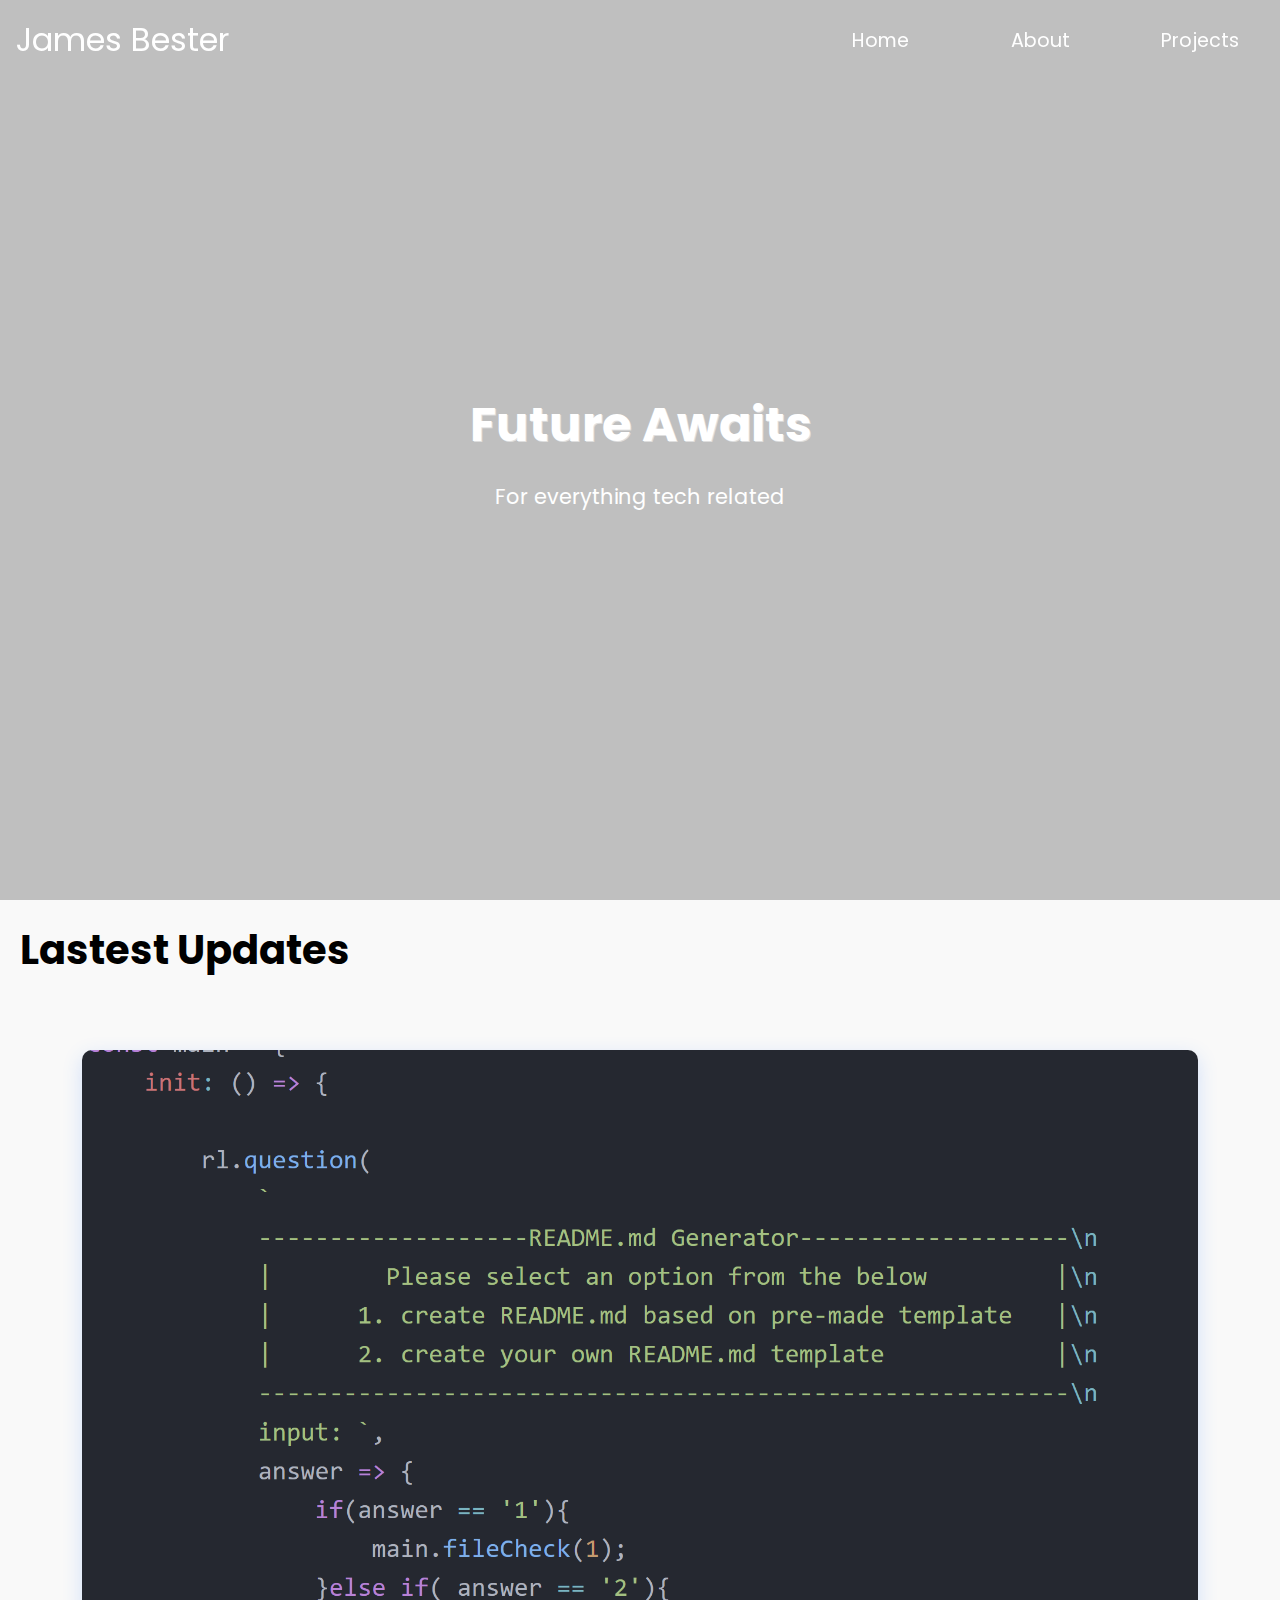
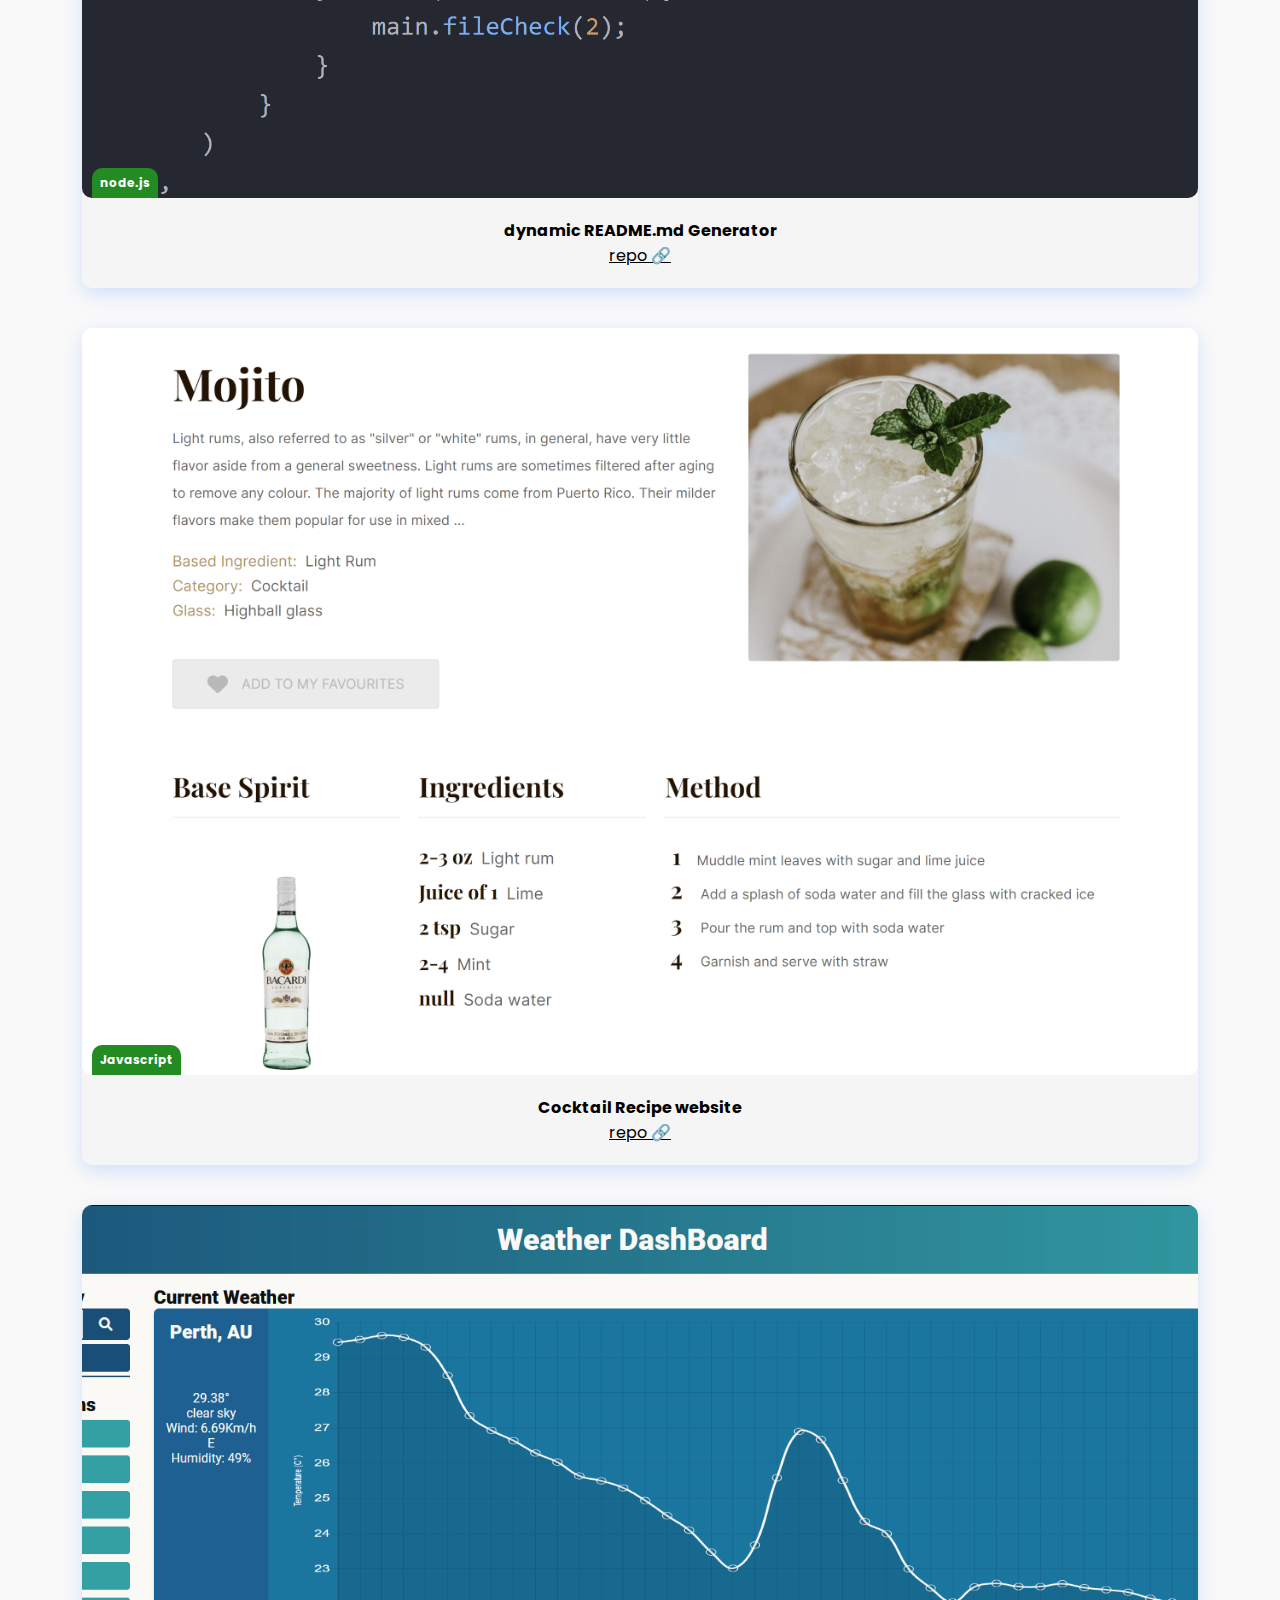
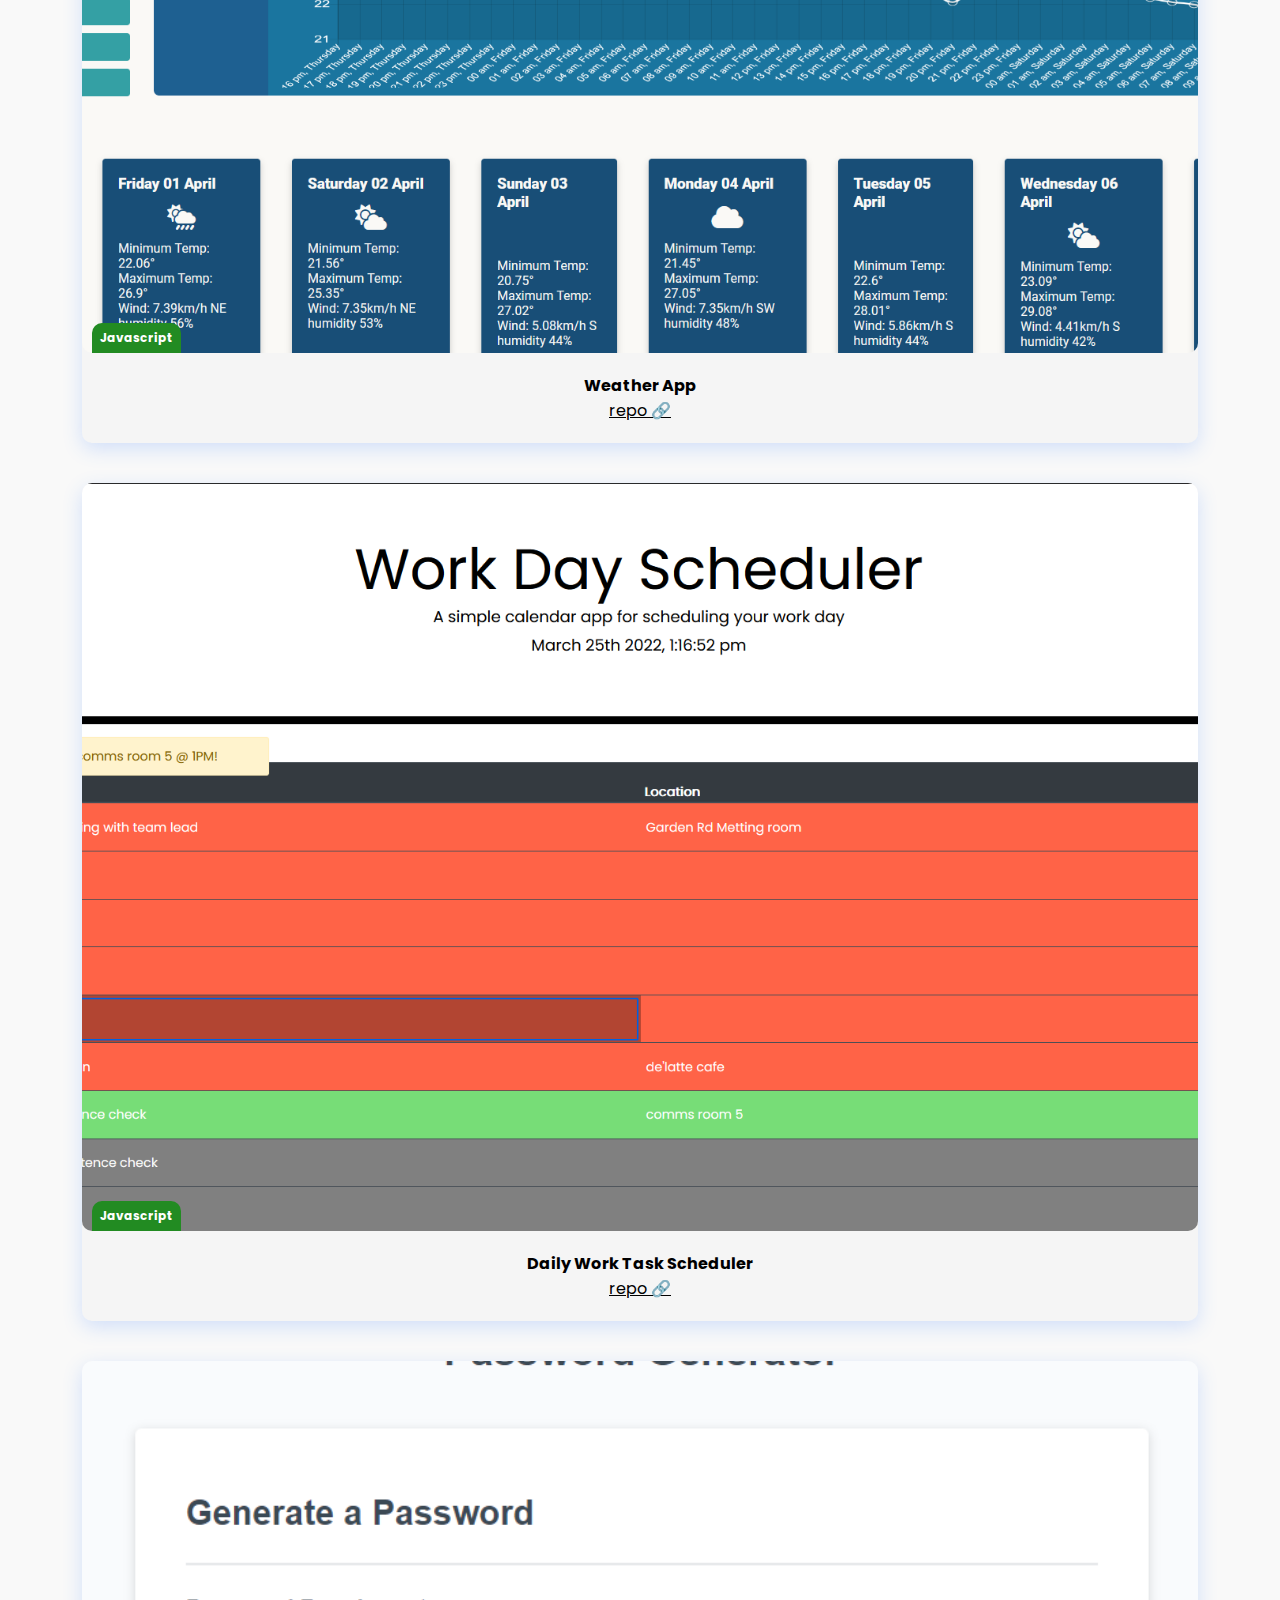
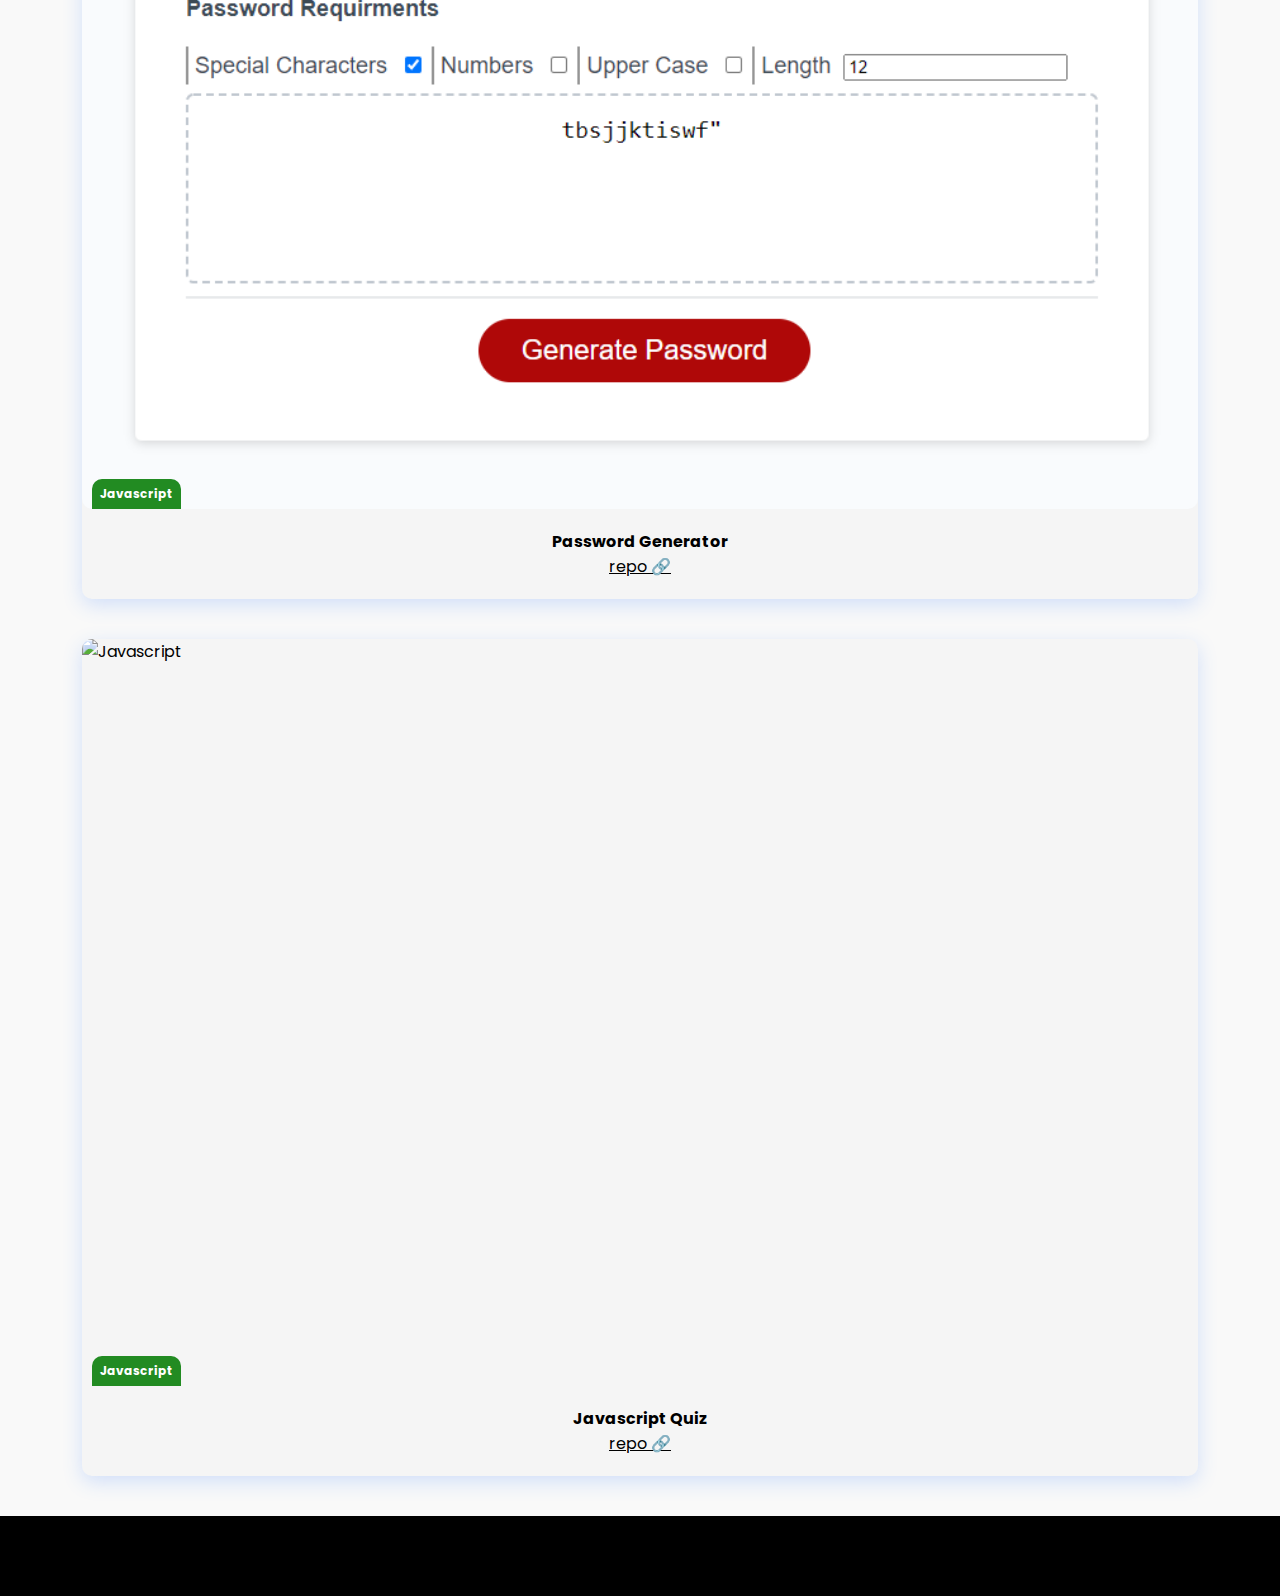
==== commit d2ebaf09: "added project page and mobile elements" ====
--- a/index.html
+++ b/index.html
@@ -5,6 +5,7 @@
     <meta http-equiv="X-UA-Compatible" content="IE=edge">
     <meta name="viewport" content="width=device-width, initial-scale=1.0">
     <link rel="stylesheet" href="index.css">
+    <link rel="stylesheet" href="https://cdnjs.cloudflare.com/ajax/libs/font-awesome/6.1.1/css/all.min.css" integrity="sha512-KfkfwYDsLkIlwQp6LFnl8zNdLGxu9YAA1QvwINks4PhcElQSvqcyVLLD9aMhXd13uQjoXtEKNosOWaZqXgel0g==" crossorigin="anonymous" referrerpolicy="no-referrer" />
     <script src="https://ajax.googleapis.com/ajax/libs/jquery/3.6.0/jquery.min.js"></script>
     <link rel="stylesheet" href="https://pro.fontawesome.com/releases/v5.10.0/css/all.css" integrity="sha384-AYmEC3Yw5cVb3ZcuHtOA93w35dYTsvhLPVnYs9eStHfGJvOvKxVfELGroGkvsg+p" crossorigin="anonymous"/>
     <title>James Bester</title>
@@ -19,8 +20,9 @@
                 <a class="NavLogo" href='/'>
                     James Bester  <i class="fas fa-robot"></i>
                 </a>
+                <a class="mobile" id="mobile"><i class="fa-solid fa-bars"></i></a>
             </div>
-            <div class="HamburgerMenu">
+            <div class="HamburgerMenu" id="HamburgerMenu">
                 <ul>
                     <li>
                         <a class="NavLink" href='/'}>Home</a>
--- a/index.css
+++ b/index.css
@@ -19,6 +19,13 @@
   transform: scale(1.1);
 }
 /* Nav */
+.mobile{
+  z-index: 1;
+  position: absolute;
+  right: 0;
+  cursor: pointer;
+  top: 25px;
+}
 .Nav{
   transition: all .5s;
   z-index: 1;
@@ -31,6 +38,18 @@
   justify-content: center;
   align-items: center;
 }
+.Nav2{
+  transition: all .5s;
+  z-index: 1;
+  background: #1b1b1b;
+  height: 80px;
+  top: 0;
+  width: 100%;
+  display: flex;
+  position: fixed;
+  justify-content: center;
+  align-items: center;
+}
 .NavContainer{
   color: #fff;
   width: 100%;
@@ -68,6 +87,11 @@
   text-align: center;
   list-style: none;
 }
+
+.mobile i{
+  display: none;
+
+}
 .NavLink{
   align-items: center;
   justify-content: center;
@@ -87,21 +111,14 @@
   .HamburgerMenu{
     display: flex;
     flex-direction: column;
+    background-color: #000;
     width: 100%;
-    height: 90vh;
+    height: 100vh;
     position: absolute;
-    top: 80px;
-    left: -100%;
+    top: -1000px;
+    left: 0px;
     opacity: 1;
     transition: all 0.5s ease;
-  }
-  .HamburgerMenu.active{
-    background: rgba(0, 0, 0, 0.7);
-    left: 0;
-    justify-content: center;
-    opacity: 1;
-    transition: all 0.5s ease;
-    z-index: 1;
   }
   .HamburgerMenu ul{
     display: flex;
@@ -110,6 +127,10 @@
   .HamburgerMenu li:hover{
     border: none;
   }
+  .mobile i{
+    transition: all 1s;
+    display: block;
+  }
 }
 /* Home */
 .Home{
@@ -165,14 +186,15 @@
 /* Feed */
 .ArticleItem{
   width: 90%;
+  border-radius: 10px;
   background-color: #f5f5f5;
+  box-shadow: 0 6px 20px rgba(56, 125, 255, 0.2);
   margin:20px ;
 }
 .ArticleLink {
   display: flex;
   flex-direction: column;
   width: 100%;
-  box-shadow: 0 6px 20px rgba(56, 125, 255, 0.2);
   border-radius: 10px;
   text-decoration: none;
   color: #000;
@@ -195,6 +217,7 @@
   font-weight: 700;
   color: #fff;
   background-color:forestgreen;
+  border-radius: 10px 10px 0 0px;
   box-sizing: border-box;
 }
 .ArticleImg{
@@ -214,6 +237,9 @@
 .ArticleTitle{
   padding: 20px 30px;
   text-align: center;
+}
+.ArticleTitle a{
+  color: #000;
 }
 /* Feed Item */
 .FeedPage{
@@ -252,13 +278,12 @@
 .about-me-page{
   display: flex;
   padding-top: 100px;
-  background-color: #1b1b1b;
 }
 .about-me{
   text-align: center;
   width: 40vw;
   padding: 0 5%;
-  color: #fff;
+  color: #000;
 }
 
 .about-me img{
@@ -266,7 +291,7 @@
   border-radius: 10px;
 }
 .about-me i{
-  color: #fff;
+  color: #000;
   font-size: 2rem;
 }
 .resume{
@@ -278,6 +303,12 @@
   height: 100%;
   width: 100%;
 }
+/* Project Page */
+
+.project-page {
+  margin-top: 100px;
+}
+
 /* Footer */
 .Footer {
   display: flex;
@@ -312,4 +343,4 @@
 /* rock paper scissors */
 .rock{
   margin-top: 80px;
-}+}
